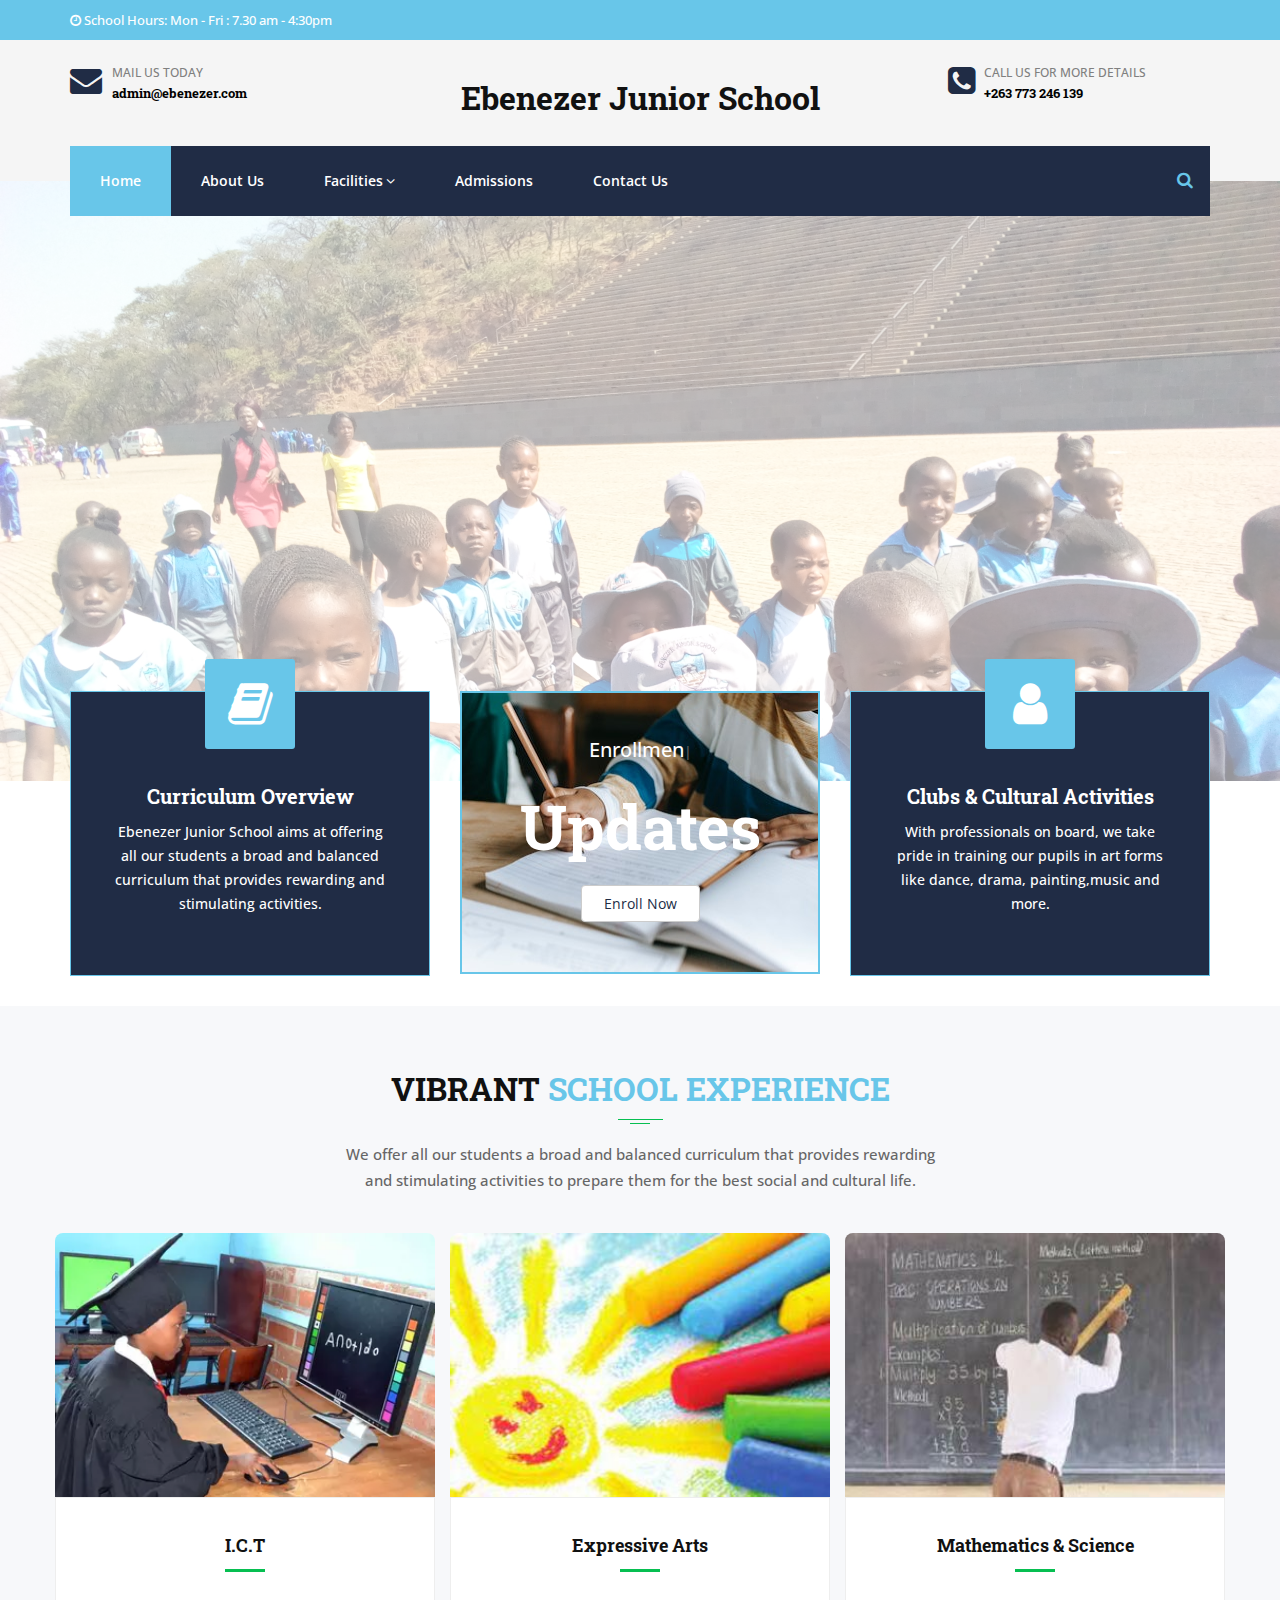
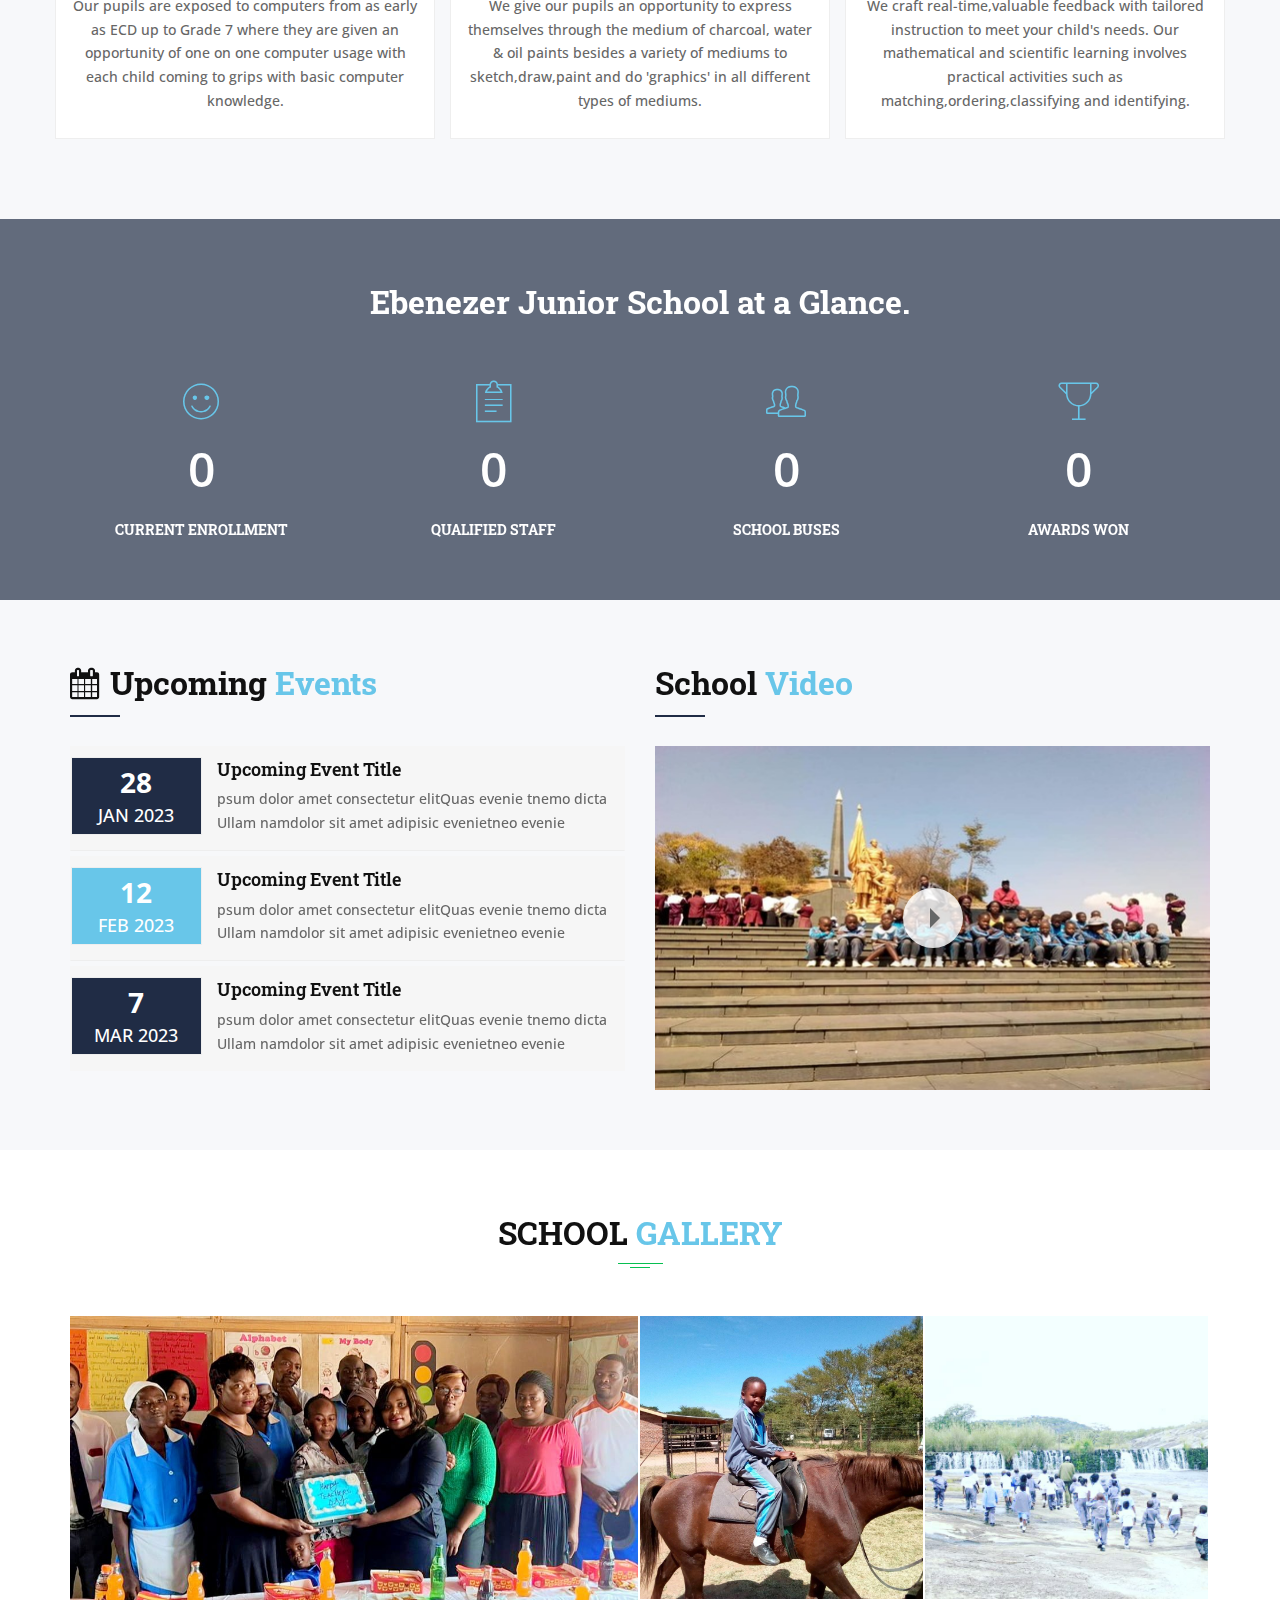
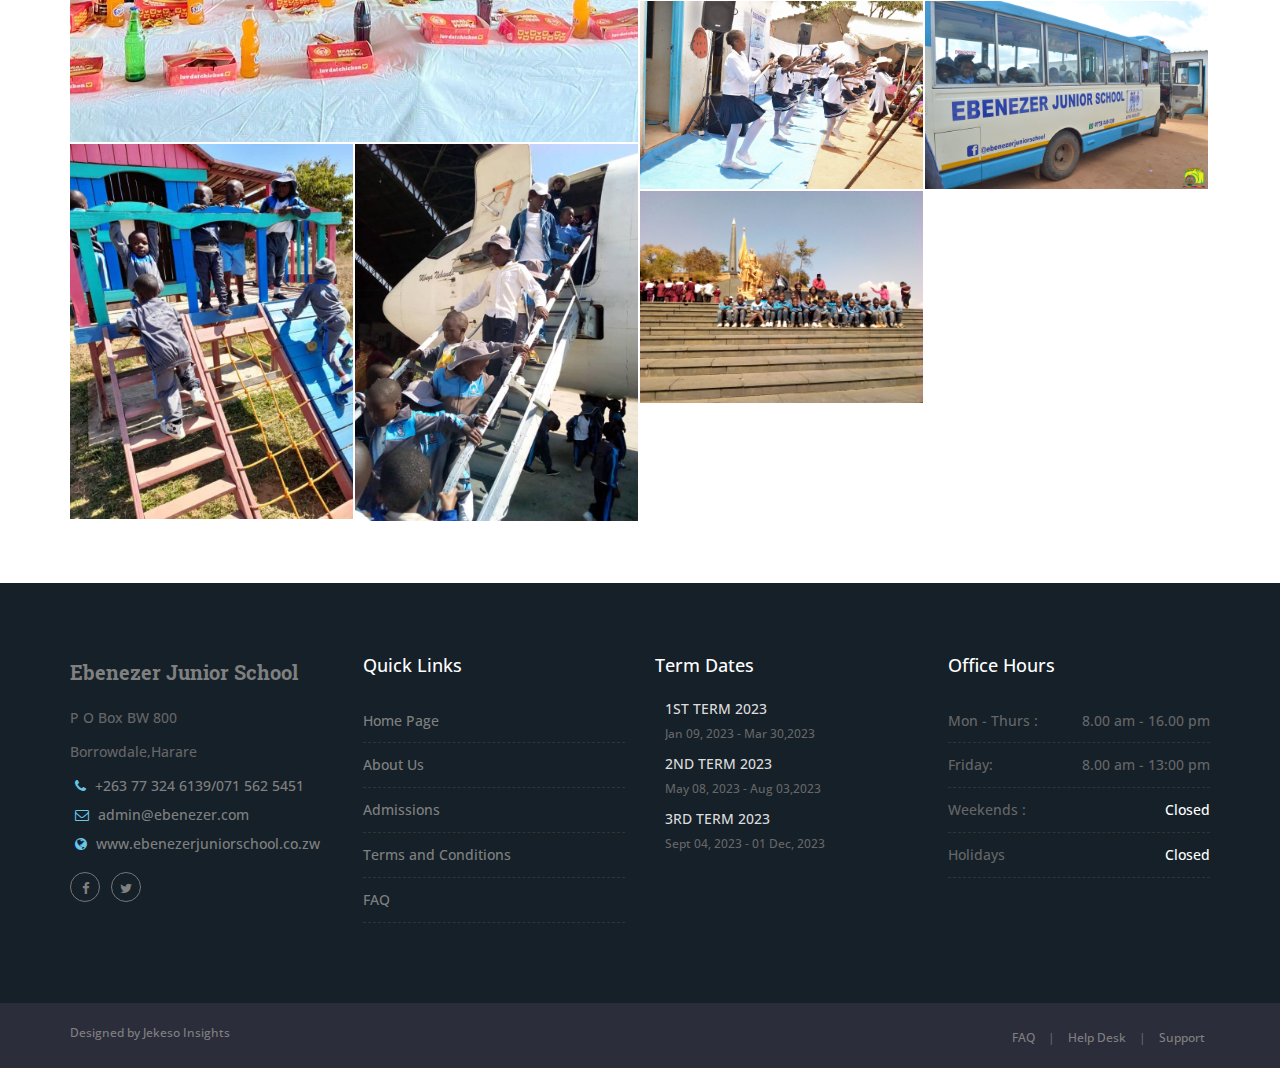
==== index.html @ 3eb45da3 "third" ====
<!DOCTYPE html>
<html dir="ltr" lang="en">


<head>

<!-- Meta Tags -->
<meta name="viewport" content="width=device-width,initial-scale=1.0"/>
<meta http-equiv="content-type" content="text/html; charset=UTF-8"/>
<meta name="description" content="Ebenezer Junior School" />
<meta name="keywords" content="keyword1,keyword2,keyword3,keyword4,keyword5" />
<meta name="author" content="Ebenezer Junior School" />

<!-- Page Title -->
<title>Ebenezer Junior School</title>

<!-- Favicon and Touch Icons -->
<link href="images/favicon.png" rel="shortcut icon" type="image/png">
<link href="images/apple-touch-icon.png" rel="apple-touch-icon">
<link href="images/apple-touch-icon-72x72.png" rel="apple-touch-icon" sizes="72x72">
<link href="images/apple-touch-icon-114x114.png" rel="apple-touch-icon" sizes="114x114">
<link href="images/apple-touch-icon-144x144.png" rel="apple-touch-icon" sizes="144x144">

<!-- Stylesheet -->
<link href="css/bootstrap.min.css" rel="stylesheet" type="text/css">
<link href="css/jquery-ui.min.css" rel="stylesheet" type="text/css">
<link href="css/animate.css" rel="stylesheet" type="text/css">
<link href="css/css-plugin-collections.css" rel="stylesheet"/>
<!-- CSS | menuzord megamenu skins -->
<link href="css/menuzord-megamenu.css" rel="stylesheet"/>
<link id="menuzord-menu-skins" href="css/menuzord-skins/menuzord-boxed.css" rel="stylesheet"/>
<!-- CSS | Main style file -->
<link href="css/style-main.css" rel="stylesheet" type="text/css">
<!-- CSS | Preloader Styles -->
<link href="css/preloader.css" rel="stylesheet" type="text/css">
<!-- CSS | Custom Margin Padding Collection -->
<link href="css/custom-bootstrap-margin-padding.css" rel="stylesheet" type="text/css">
<!-- CSS | Responsive media queries -->
<link href="css/responsive.css" rel="stylesheet" type="text/css">
<!-- CSS | Style css. This is the file where you can place your own custom css code. Just uncomment it and use it. -->
<!-- <link href="css/style.css" rel="stylesheet" type="text/css"> -->

<!-- Revolution Slider 5.x CSS settings -->
<link  href="js/revolution-slider/css/settings.css" rel="stylesheet" type="text/css"/>
<link  href="js/revolution-slider/css/layers.css" rel="stylesheet" type="text/css"/>
<link  href="js/revolution-slider/css/navigation.css" rel="stylesheet" type="text/css"/>

<!-- CSS | Theme Color -->
<link href="css/colors/theme-skin-color-set1.css" rel="stylesheet" type="text/css">


<script type="text/javascript" src="js/revolution-slider/js/extensions/revolution.extension.slideanims.min.js"></script>
<script type="text/javascript" src="js/revolution-slider/js/extensions/revolution.extension.layeranimation.min.js"></script>
<script type="text/javascript" src="js/revolution-slider/js/extensions/revolution.extension.navigation.min.js"></script>
<script type="text/javascript" src="js/revolution-slider/js/extensions/revolution.extension.parallax.min.js"></script>
<!-- HTML5 shim and Respond.js for IE8 support of HTML5 elements and media queries -->
<!-- WARNING: Respond.js doesn't work if you view the page via file:// -->
<!--[if lt IE 9]>
  <script src="https://oss.maxcdn.com/html5shiv/3.7.2/html5shiv.min.js"></script>
  <script src="https://oss.maxcdn.com/respond/1.4.2/respond.min.js"></script>
<![endif]-->
</head>
<body class="">
<div id="wrapper" class="clearfix">
  <!-- preloader -->
  <div id="preloader">
    <div id="spinner">
      <div class="preloader-dot-loading">
        <div class="cssload-loading"><i></i><i></i><i></i><i></i></div>
      </div>
    </div>
    <div id="disable-preloader" class="btn btn-default btn-sm">Disable Preloader</div>
  </div>
  
  <!-- Header -->
  <header id="header" class="header modern-header modern-header-theme-colored">
    <div class="header-top bg-theme-colored2 sm-text-center">
      <div class="container">
        <div class="row">
          <div class="col-md-8">
            <div class="widget text-white">
              <i class="fa fa-clock-o text-white"></i> School Hours:  Mon - Fri : 7.30 am - 4:30pm
            </div>
          </div>
          <div class="col-md-4">
            <div class="widget pull-right flip sm-pull-none">
             
            </div>
              <!---
            <div class="widget">
              <ul class="list-inline  text-right flip sm-text-center">
                <li class="m-0 pl-10"> <a href="ajax-load/login-form.html" class="text-white ajaxload-popup"><i class="fa fa-user-o mr-5 text-white"></i> Login /</a> </li>
                <li class="m-0 pl-0 pr-10"> 
                  <a href="admissions.html" class="text-white ajaxload-popup"><i class="fa fa-edit mr-5 text-white"></i>Register</a> 
                </li>
              </ul>
            </div>
          -->
          </div>
        </div>
      </div>
    </div>
    <div class="header-middle p-0 bg-light xs-text-center">
      <div class="container pt-20 pb-20">
        <div class="row">
          <div class="col-xs-12 col-sm-4 col-md-3">
            <div class="widget sm-text-center">
              <i class="fa fa-envelope text-theme-colored font-32 mt-5 mr-sm-0 sm-display-block pull-left flip sm-pull-none"></i>
              <a href="#" class="font-12 text-gray text-uppercase">Mail Us Today</a>
              <h5 class="font-13 text-black m-0"> admin@ebenezer.com</h5>
            </div>
          </div>
          <div class="col-xs-12 col-sm-4 col-md-6">
            <div class="widget text-center">
             <!--- <a class="" href="index-mp-layout1.html"><img src="images/ebb.png" alt=""></a> -->
             <h2><a href="">Ebenezer Junior School</a></h2>
            </div>
          </div>
          <div class="col-xs-12 col-sm-4 col-md-3">
            <div class="widget sm-text-center">
              <i class="fa fa-phone-square text-theme-colored font-32 mt-5 mr-sm-0 sm-display-block pull-left flip sm-pull-none"></i>
              <a href="#" class="font-12 text-gray text-uppercase">Call us for more details</a>
              <h5 class="font-13 text-black m-0"> +263 773 246 139</h5>
            </div>
          </div>
        </div>
      </div>
    </div>
    <div class="header-nav">
      <div class="header-nav-wrapper navbascrolltofixed">
        <div class="container">
          <nav id="menuzord" class="menuzord green">
            <ul class="menuzord-menu">
              <li class="active"><a href="index.html">Home</a>
              </li>
              <li><a href="about-us.html">About Us</a></li>
              <li><a href="#">Facilities</a>
                <ul class="dropdown">
                  <li><a href="academics.html">Academics</a></li>
                  <li><a href="sports.html">Sports</a></li>
                  <li><a href="clubs.html">Club Activities</a></li>
                </ul>
              </li>
              <li><a href="admissions.html">Admissions</a> </li>
              <li><a href="contact.html">Contact Us</a></li>
            </ul>
            <ul class="pull-right sm-pull-nonelist-inline nav-side-icon-list">
              <li>
                <a href="#fullscreen-search-form" id="fullscreen-search-btn"><i class="search-icon text-theme-colored2 fa fa-search"></i></a>
                <div id="fullscreen-search-form">
                  <button type="button" class="close">×</button>
                  <form>
                    <input type="search" value="" placeholder="Search keywords(s)" />
                    <button type="submit"><i class="search-icon fa fa-search"></i></button>
                  </form>
                </div>
              </li>
            </ul>
          </nav>
        </div>
      </div>
    </div>
  </header>

  
  <!-- Start main-content -->
  <div class="main-content">

    <!-- Section: home -->
    <section id="home" class="divider">
      <div class="container-fluid p-0">

        <!-- START REVOLUTION SLIDER 5.0.7 -->
        <div id="rev_slider_home_wrapper" class="rev_slider_wrapper fullwidthbanner-container" data-alias="news-gallery34" style="margin:0px auto;background-color:#ffffff;padding:0px;margin-top:0px;margin-bottom:0px;">
          <!-- START REVOLUTION SLIDER 5.0.7 fullwidth mode -->
          <div id="rev_slider_home" class="rev_slider fullwidthabanner" style="display:none;" data-version="5.0.7">
            <ul>
              <!-- SLIDE 1 -->
              <li data-index="rs-1" data-transition="slidingoverlayhorizontal" data-slotamount="default" data-easein="default" data-easeout="default" data-masterspeed="default" data-thumb="images/bg/home2.JPG" data-rotate="0"  data-fstransition="fade" data-fsmasterspeed="1500" data-fsslotamount="7" data-saveperformance="off" data-title="Make an Impact">
                <!-- MAIN IMAGE -->
                <img src="images/bg/home1.jpg" alt="" data-bgposition="top 40%" data-bgfit="cover" data-bgrepeat="no-repeat" data-bgparallax="10" class="rev-slidebg" data-no-retina>
                <!-- LAYERS -->
                <!-- LAYER NR. 1 -->
                <div class="tp-caption tp-shape tp-shapewrapper tp-resizeme rs-parallaxlevel-0" 
                  id="slide-1-layer-1" 
                  data-x="['center','center','center','center']" data-hoffset="['0','0','0','0']" 
                  data-y="['middle','middle','middle','middle']" data-voffset="['0','0','0','0']" 
                  data-width="full"
                  data-height="full"
                  data-whitespace="normal"
                  data-transform_idle="o:1;"
                  data-transform_in="opacity:0;s:1500;e:Power3.easeInOut;" 
                  data-transform_out="opacity:0;s:1000;e:Power3.easeInOut;s:1000;e:Power3.easeInOut;" 
                  data-start="1000" 
                  data-basealign="slide" 
                  data-responsive_offset="on" 
                  style="z-index: 5;background-color:rgba(0, 0, 0, 0.35);border-color:rgba(0, 0, 0, 1.00);"> 
                </div>
                <!-- LAYER NR. 2 -->
                <div class="tp-caption tp-resizeme text-white rs-parallaxlevel-0" 
                  id="slide-1-layer-2" 
                  data-x="['left','left','left','left']" data-hoffset="['50','50','50','30']" 
                  data-y="['top','top','top','top']" data-voffset="['120','100','70','90']" 
                  data-fontsize="['56','46','40','36']"
                  data-lineheight="['70','60','50','45']"
                  data-fontweight="['800','700','700','700']"
                  data-width="['700','650','600','420']"
                  data-height="none"
                  data-whitespace="normal"
                  data-transform_idle="o:1;"
                  data-transform_in="y:[-100%];z:0;rX:0deg;rY:0;rZ:0;sX:1;sY:1;skX:0;skY:0;s:1500;e:Power3.easeInOut;" 
                  data-transform_out="auto:auto;s:1000;e:Power3.easeInOut;" 
                  data-mask_in="x:0px;y:0px;s:inherit;e:inherit;" 
                  data-mask_out="x:0;y:0;s:inherit;e:inherit;" 
                  data-start="1000" 
                  data-splitin="none" 
                  data-splitout="none" 
                  data-responsive_offset="on" 
                  style="z-index: 6; min-width: 600px; max-width: 600px; white-space: normal;">Welcome to <span class="text-theme-colored2">Ebenezer</span> Junior School.
                </div>
                <!-- LAYER NR. 3 -->
                <div class="tp-caption tp-resizeme text-white rs-parallaxlevel-0" 
                  id="slide-1-layer-3" 
                  data-x="['left','left','left','left']" data-hoffset="['50','50','50','30']" 
                  data-y="['top','top','top','top']" data-voffset="['280','220','180','180']" 
                  data-fontsize="['18','18','16','13']"
                  data-lineheight="['30','30','28','25']"
                  data-fontweight="['600','600','600','600']"
                  data-width="['700','650','600','420']"
                  data-height="none"
                  data-whitespace="nowrap"
                  data-transform_idle="o:1;"
                  data-transform_in="y:[-100%];z:0;rX:0deg;rY:0;rZ:0;sX:1;sY:1;skX:0;skY:0;s:1500;e:Power3.easeInOut;" 
                  data-transform_out="auto:auto;s:1000;e:Power3.easeInOut;" 
                  data-mask_in="x:0px;y:0px;s:inherit;e:inherit;" 
                  data-mask_out="x:0;y:0;s:inherit;e:inherit;" 
                  data-start="1000" 
                  data-splitin="none" 
                  data-splitout="none" 
                  data-responsive_offset="on" 
                  style="z-index: 7; white-space: nowrap;">We educate and nurture the whole child, providing opportunities for each child <br> to discover and develop their unique talents and abilities
                </div>
                <!-- LAYER NR. 4 -->
                <div class="tp-caption tp-resizeme text-white rs-parallaxlevel-0" 
                  id="slide-1-layer-4" 
                  data-x="['left','left','left','left']" data-hoffset="['53','53','53','30']" 
                  data-y="['top','top','top','top']" data-voffset="['360','290','260','260']" 
                  data-fontsize="['18','18','16','16']"
                  data-lineheight="['30','30','30','30']"
                  data-fontweight="['600','600','600','600']"
                  data-width="['700','650','600','420']"
                  data-height="none"
                  data-whitespace="nowrap"
                  data-transform_idle="o:1;"
                  data-transform_in="y:[-100%];z:0;rX:0deg;rY:0;rZ:0;sX:1;sY:1;skX:0;skY:0;s:1500;e:Power3.easeInOut;" 
                  data-transform_out="auto:auto;s:1000;e:Power3.easeInOut;" 
                  data-mask_in="x:0px;y:0px;s:inherit;e:inherit;" 
                  data-mask_out="x:0;y:0;s:inherit;e:inherit;" 
                  data-start="1000" 
                  data-splitin="none" 
                  data-splitout="none" 
                  data-responsive_offset="on" 
                  style="z-index: 7; white-space: nowrap;"><a href="academics.html" class="btn btn-default btn-theme-colored2 btn-xl">Read More</a> <a href="admissions.html" class="btn btn-dark btn-theme-colored btn-xl">Enrollment</a>
                </div>
              </li>

              <!-- SLIDE 2 -->
              <li data-index="rs-2" data-transition="slidingoverlayhorizontal" data-slotamount="default" data-easein="default" data-easeout="default" data-masterspeed="default" data-thumb="images/bg/home3.jpg" data-rotate="0"  data-fstransition="fade" data-fsmasterspeed="1500" data-fsslotamount="7" data-saveperformance="off" data-title="Make an Impact">
                <!-- MAIN IMAGE -->
                <img src="images/bg/home2.JPG" alt="" data-bgposition="center center" data-bgfit="cover" data-bgrepeat="no-repeat"  class="rev-slidebg" data-no-retina>
                <!-- LAYERS -->
                <!-- LAYER NR. 1 -->
                <div class="tp-caption tp-shape tp-shapewrapper tp-resizeme rs-parallaxlevel-0" 
                  id="slide-2-layer-1" 
                  data-x="['center','center','center','center']" data-hoffset="['0','0','0','0']" 
                  data-y="['middle','middle','middle','middle']" data-voffset="['0','0','0','0']" 
                  data-width="full"
                  data-height="full"
                  data-whitespace="normal"
                  data-transform_idle="o:1;"
                  data-transform_in="opacity:0;s:1500;e:Power3.easeInOut;" 
                  data-transform_out="opacity:0;s:1000;e:Power3.easeInOut;s:1000;e:Power3.easeInOut;" 
                  data-start="1000" 
                  data-basealign="slide" 
                  data-responsive_offset="on" 
                  style="z-index: 5;background-color:rgba(0, 0, 0, 0.35);border-color:rgba(0, 0, 0, 1.00);"> 
                </div>
                <!-- LAYER NR. 2 -->
                <div class="tp-caption tp-resizeme text-white rs-parallaxlevel-0" 
                  id="slide-2-layer-2" 
                  data-x="['center','center','center','center']" data-hoffset="['0','0','0','0']" 
                  data-y="['top','top','top','top']" data-voffset="['120','100','70','90']" 
                  data-fontsize="['28','24','24','24']"
                  data-lineheight="['33','30','30','30']"
                  data-fontweight="['600','600','600','600']"
                  data-textalign="['center','center','center','center']"
                  data-width="none"
                  data-height="none"
                  data-whitespace="nowrap"
                  data-transform_idle="o:1;"
                  data-transform_in="y:[-100%];z:0;rX:0deg;rY:0;rZ:0;sX:1;sY:1;skX:0;skY:0;s:1500;e:Power3.easeInOut;" 
                  data-transform_out="auto:auto;s:1000;e:Power3.easeInOut;" 
                  data-mask_in="x:0px;y:0px;s:inherit;e:inherit;" 
                  data-mask_out="x:0;y:0;s:inherit;e:inherit;" 
                  data-start="1000" 
                  data-splitin="none" 
                  data-splitout="none" 
                  data-responsive_offset="on" 
                  style="z-index: 7; white-space: nowrap;">
                </div>
                <!-- LAYER NR. 3 -->
                <div class="tp-caption tp-resizeme text-white rs-parallaxlevel-0" 
                  id="slide-2-layer-3" 
                  data-x="['center','center','center','center']" data-hoffset="['0','0','0','0']" 
                  data-y="['top','top','top','top']" data-voffset="['165','135','105','130']" 
                  data-fontsize="['56','46','40','36']"
                  data-lineheight="['70','60','50','45']"
                  data-fontweight="['800','700','700','700']"
                  data-textalign="['center','center','center','center']"
                  data-width="['700','650','600','420']"
                  data-height="none"
                  data-whitespace="normal"
                  data-transform_idle="o:1;"
                  data-transform_in="y:[-100%];z:0;rX:0deg;rY:0;rZ:0;sX:1;sY:1;skX:0;skY:0;s:1500;e:Power3.easeInOut;" 
                  data-transform_out="auto:auto;s:1000;e:Power3.easeInOut;" 
                  data-mask_in="x:0px;y:0px;s:inherit;e:inherit;" 
                  data-mask_out="x:0;y:0;s:inherit;e:inherit;" 
                  data-start="1000" 
                  data-splitin="none" 
                  data-splitout="none" 
                  data-responsive_offset="on" 
                  style="z-index: 6; min-width: 600px; max-width: 600px; white-space: normal;">Learning <span class="text-theme-colored2">Begins</span> With Us.
                </div>
                <!-- LAYER NR. 4 -->
                <div class="tp-caption tp-resizeme text-white rs-parallaxlevel-0" 
                  id="slide-2-layer-4" 
                  data-x="['center','center','center','center']" data-hoffset="['0','0','0','0']" 
                  data-y="['top','top','top','top']" data-voffset="['320','260','220','220']" 
                  data-fontsize="['18','18','16','13']"
                  data-lineheight="['30','30','28','25']"
                  data-fontweight="['600','600','600','600']"
                  data-textalign="['center','center','center','center']"
                  data-width="['700','650','600','420']"
                  data-height="none"
                  data-whitespace="nowrap"
                  data-transform_idle="o:1;"
                  data-transform_in="y:[-100%];z:0;rX:0deg;rY:0;rZ:0;sX:1;sY:1;skX:0;skY:0;s:1500;e:Power3.easeInOut;" 
                  data-transform_out="auto:auto;s:1000;e:Power3.easeInOut;" 
                  data-mask_in="x:0px;y:0px;s:inherit;e:inherit;" 
                  data-mask_out="x:0;y:0;s:inherit;e:inherit;" 
                  data-start="1000" 
                  data-splitin="none" 
                  data-splitout="none" 
                  data-responsive_offset="on" 
                  style="z-index: 7; white-space: nowrap;">We provide an enjoyable and successful learning environment, in order <br> to produce well adjusted, creative individuals.
                </div>
                <!-- LAYER NR. 5 -->
                <div class="tp-caption tp-resizeme text-white rs-parallaxlevel-0" 
                  id="slide-2-layer-5" 
                  data-x="['center','center','center','center']" data-hoffset="['0','0','0','0']" 
                  data-y="['top','top','top','top']" data-voffset="['400','340','300','300']" 
                  data-fontsize="['18','18','16','16']"
                  data-lineheight="['30','30','30','30']"
                  data-fontweight="['600','600','600','600']"
                  data-width="none"
                  data-height="none"
                  data-whitespace="nowrap"
                  data-transform_idle="o:1;"
                  data-transform_in="y:[-100%];z:0;rX:0deg;rY:0;rZ:0;sX:1;sY:1;skX:0;skY:0;s:1500;e:Power3.easeInOut;" 
                  data-transform_out="auto:auto;s:1000;e:Power3.easeInOut;" 
                  data-mask_in="x:0px;y:0px;s:inherit;e:inherit;" 
                  data-mask_out="x:0;y:0;s:inherit;e:inherit;" 
                  data-start="1000" 
                  data-splitin="none" 
                  data-splitout="none" 
                  data-responsive_offset="on" 
                  style="z-index: 7; white-space: nowrap;"><a href="#" class="btn btn-dark btn-theme-colored2 btn-xl">Read More</a>
                </div>
              </li>

              <!-- SLIDE 3 -->
              <li data-index="rs-3" data-transition="slidingoverlayhorizontal" data-slotamount="default" data-easein="default" data-easeout="default" data-masterspeed="default" data-thumb="images/bg/home1.jpg" data-rotate="0"  data-fstransition="fade" data-fsmasterspeed="1500" data-fsslotamount="7" data-saveperformance="off" data-title="Make an Impact">
                <!-- MAIN IMAGE -->
                <img src="images/bg/home3.jpg" alt="" data-bgposition="top 30%" data-bgfit="cover" data-bgrepeat="no-repeat" data-bgparallax="10" class="rev-slidebg" data-no-retina>
                <!-- LAYERS -->
                <!-- LAYER NR. 1 -->
                <div class="tp-caption tp-shape tp-shapewrapper tp-resizeme rs-parallaxlevel-0" 
                  id="slide-3-layer-1" 
                  data-x="['center','center','center','center']" data-hoffset="['0','0','0','0']" 
                  data-y="['middle','middle','middle','middle']" data-voffset="['0','0','0','0']" 
                  data-width="full"
                  data-height="full"
                  data-whitespace="normal"
                  data-transform_idle="o:1;"
                  data-transform_in="opacity:0;s:1500;e:Power3.easeInOut;" 
                  data-transform_out="opacity:0;s:1000;e:Power3.easeInOut;s:1000;e:Power3.easeInOut;" 
                  data-start="1000" 
                  data-basealign="slide" 
                  data-responsive_offset="on" 
                  style="z-index: 5;background-color:rgba(0, 0, 0, 0.25);border-color:rgba(0, 0, 0, 1.00);"> 
                </div>
                <!-- LAYER NR. 2 -->
                <div class="tp-caption tp-resizeme text-white rs-parallaxlevel-0" 
                  id="slide-3-layer-2" 
                  data-x="['center','center','center','center']" data-hoffset="['310','200','100','0']" 
                  data-y="['top','top','top','top']" data-voffset="['120','100','70','90']" 
                  data-fontsize="['56','46','40','36']"
                  data-lineheight="['70','60','50','45']"
                  data-fontweight="['800','700','700','700']"
                  data-width="['700','650','500','420']"
                  data-height="none"
                  data-whitespace="normal"
                  data-transform_idle="o:1;"
                  data-transform_in="y:[-100%];z:0;rX:0deg;rY:0;rZ:0;sX:1;sY:1;skX:0;skY:0;s:1500;e:Power3.easeInOut;" 
                  data-transform_out="auto:auto;s:1000;e:Power3.easeInOut;" 
                  data-mask_in="x:0px;y:0px;s:inherit;e:inherit;" 
                  data-mask_out="x:0;y:0;s:inherit;e:inherit;" 
                  data-start="1000" 
                  data-splitin="none" 
                  data-splitout="none" 
                  data-responsive_offset="on" 
                  style="z-index: 6; min-width: 600px; max-width: 600px; white-space: normal;">We Offer<span class="text-theme-colored2"> Diverse</span> Extra Curricular Activities.
                </div>
                <!-- LAYER NR. 3 -->
                <div class="tp-caption tp-resizeme text-white rs-parallaxlevel-0" 
                  id="slide-3-layer-3" 
                  data-x="['center','center','center','center']" data-hoffset="['310','200','100','0']" 
                  data-y="['top','top','top','top']" data-voffset="['280','220','180','180']" 
                  data-fontsize="['18','18','16','13']"
                  data-lineheight="['30','30','28','25']"
                  data-fontweight="['600','600','600','600']"
                  data-width="['700','650','500','420']"
                  data-height="none"
                  data-whitespace="nowrap"
                  data-transform_idle="o:1;"
                  data-transform_in="y:[-100%];z:0;rX:0deg;rY:0;rZ:0;sX:1;sY:1;skX:0;skY:0;s:1500;e:Power3.easeInOut;" 
                  data-transform_out="auto:auto;s:1000;e:Power3.easeInOut;" 
                  data-mask_in="x:0px;y:0px;s:inherit;e:inherit;" 
                  data-mask_out="x:0;y:0;s:inherit;e:inherit;" 
                  data-start="1000" 
                  data-splitin="none" 
                  data-splitout="none" 
                  data-responsive_offset="on" 
                  style="z-index: 7; white-space: nowrap;">We provides nurture values of team work,creativity,goal setting <br> and critical thinking.
                </div>
                <!-- LAYER NR. 3 -->
                <div class="tp-caption tp-resizeme text-white rs-parallaxlevel-0" 
                  id="slide-3-layer-4" 
                  data-x="['center','center','center','center']" data-hoffset="['310','200','100','0']" 
                  data-y="['top','top','top','top']" data-voffset="['360','290','260','260']" 
                  data-fontsize="['18','18','16','16']"
                  data-lineheight="['30','30','30','30']"
                  data-fontweight="['600','600','600','600']"
                  data-width="['700','650','500','420']"
                  data-height="none"
                  data-whitespace="nowrap"
                  data-transform_idle="o:1;"
                  data-transform_in="y:[-100%];z:0;rX:0deg;rY:0;rZ:0;sX:1;sY:1;skX:0;skY:0;s:1500;e:Power3.easeInOut;" 
                  data-transform_out="auto:auto;s:1000;e:Power3.easeInOut;" 
                  data-mask_in="x:0px;y:0px;s:inherit;e:inherit;" 
                  data-mask_out="x:0;y:0;s:inherit;e:inherit;" 
                  data-start="1000" 
                  data-splitin="none" 
                  data-splitout="none" 
                  data-responsive_offset="on" 
                  style="z-index: 7; white-space: nowrap;"><a href="admissions.html" class="btn btn-dark btn-theme-colored2 btn-xl">Read More</a>
                </div>
                <!-- LAYER NR. 4 -->
                <div class="tp-caption rs-parallaxlevel-0" 
                  id="slide-3-layer-5" 
                  data-x="['center','center','center','center']" data-hoffset="['310','33','0','0']" 
                  data-y="['top','top','top','top']" data-voffset="['360','290','260','260']" 
                  data-width="['700','650','600','420']"
                  data-height="none"
                  data-whitespace="nowrap"
                  data-transform_idle="o:1;"
                  data-transform_hover="o:1;rX:0;rY:0;rZ:0;z:0;s:300;e:Power1.easeInOut;"
                  data-transform_in="y:[-100%];z:0;rX:0deg;rY:0;rZ:0;sX:1;sY:1;skX:0;skY:0;s:1500;e:Power3.easeInOut;" 
                  data-transform_out="auto:auto;s:1000;e:Power3.easeInOut;" 
                  data-mask_in="x:0px;y:0px;" 
                  data-mask_out="x:0;y:0;" 
                  data-start="1000" 
                  data-splitin="none" 
                  data-splitout="none" 
                  data-responsive_offset="on" 
                  data-responsive="off"
                  style="z-index: 8; white-space: nowrap;outline:none;box-shadow:none;box-sizing:border-box;-moz-box-sizing:border-box;-webkit-box-sizing:border-box;">
                </div>
              </li>
            </ul>
            <div class="tp-bannertimer tp-bottom" style="height: 5px; background-color: rgba(166, 216, 236, 1.00);"></div>
          </div>
        </div>
      </div>
    </section>

    <!-- Section: home-boxed -->
    <section>
      <div class="container pb-0">
        <div class="section-content">
          <div class="row"  data-margin-top="-150px">
            <div class="col-md-4">
              <div class="icon-box iconbox-border border-theme-colored2 bg-theme-colored text-center p-40 mb-sm-50">
                <a class="icon icon-lg icon-top bg-theme-colored2 icon-rounded icon-border-effect effect-rounded" href="#">
                  <i class="fa fa-book text-white"></i>
                </a>
                <h3 class="icon-box-title mt-50 text-white">Curriculum Overview</h3>
                <p class="text-white mb-20">Ebenezer Junior School aims at offering all our students a broad and balanced curriculum that provides rewarding and stimulating activities.</p>
              </div>
            </div>
            <div class="col-md-4">
              <div class="icon-box text-center p-40 mb-sm-50 border-2px border-theme-colored2" data-bg-img="images/about/update.jpg">
                <div>
                <span class="typed-text-carousel font-20 text-white" data-speed="50" data-back_delay="600" data-loop="true">
                <span class="">Enrollment in progress</span>
                <span class="">for 2023 ECD & Grade 1</span>
                </span>
                <h2 class="font-54 text-white">Updates</h2>
                <a href="admissions.html" class="btn btn-default text-theme-colored mt-5 mb-10">Enroll Now</a>
                </div>
              </div>
            </div>
            <div class="col-md-4">
              <div class="icon-box iconbox-border border-theme-colored2 bg-theme-colored text-center p-40 mb-sm-50">
                <a class="icon icon-lg icon-top bg-theme-colored2 icon-rounded icon-border-effect effect-rounded" href="#">
                  <i class="fa fa-user text-white"></i>
                </a>
                <h3 class="icon-box-title mt-50 text-white">Clubs & Cultural Activities</h3>
                <p class="text-white mb-20">With professionals on board, we take pride in training our pupils in art forms like dance, drama, painting,music and more.</p>
              </div>
            </div>
          </div>
        </div>
      </div>
    </section>

   

    
    <!-- Section: Courses -->
    <section id="courses" class="bg-silver-light">
      <div class="container pb-40">
        <div class="section-title text-center">
          <div class="row">
            <div class="col-md-12">
              <h2 class="text-uppercase line-bottom-double-line-centered mt-0">VIBRANT  <span class="text-theme-colored2">SCHOOL EXPERIENCE</span></h2>
              <p>We offer all our students a broad and balanced curriculum that provides rewarding <br> and stimulating activities to prepare them for the best social and cultural life.</p>
            </div>
          </div>
        </div>
        <div class="row mtli-row-clearfix">
          <div class="owl-carousel-3col">
            <div class="item">
              <div class="course-single-item style2 text-center mb-40">
                <div class="course-thumb">
                  <img class="img-fullwidth" alt="" src="images/course/ict.webp">
                </div>
                <div class="course-details bg-white border-1px clearfix p-15 pt-15">
                  <div class="course-top-part">
                    <h4 class="line-bottom-centered mt-20">I.C.T</h4>
                    
                  </div>
                 
                  <p class="course-description mt-5"> Our pupils are exposed to computers from as early as ECD up to Grade 7 where they are given an opportunity of one on one computer usage with each child coming to grips with basic computer knowledge.</p>
                </div>
               
              </div>
            </div>
            <div class="item">
              <div class="course-single-item style2 text-center mb-40">
                <div class="course-thumb">
                  <img class="img-fullwidth" alt="" src="images/course/expressive_arts.jpeg">
                </div>
                <div class="course-details bg-white border-1px clearfix p-15 pt-15">
                  <div class="course-top-part">
                    <h4 class="line-bottom-centered mt-20">Expressive Arts</h4>
                   
                  </div>
                  
                  <p class="course-description mt-5">We give our pupils an opportunity to express themselves through the medium of charcoal, water & oil paints besides a variety of mediums to sketch,draw,paint and do 'graphics'  in all different types of mediums.</p>
                </div>
               
              </div>
            </div>
            <div class="item">
              <div class="course-single-item style2 text-center mb-40">
                <div class="course-thumb">
                  <img class="img-fullwidth" alt="" src="images/course/math.jpeg">
                </div>
                <div class="course-details bg-white border-1px clearfix p-15 pt-15">
                  <div class="course-top-part">
                   <h4 class="line-bottom-centered mt-20">Mathematics & Science</h4>
                  
                  </div>
                 
                  <p class="course-description mt-5">We craft real-time,valuable feedback with tailored instruction to meet your child's needs. Our mathematical and scientific learning involves practical activities such as matching,ordering,classifying and identifying.</p>
                </div>
                
              </div>
            </div>
            <div class="item">
              <div class="course-single-item style2 text-center mb-40">
                <div class="course-thumb">
                  <img class="img-fullwidth" alt="" src="images/course/physical_edu.jpg">
                </div>
                <div class="course-details bg-white border-1px clearfix p-15 pt-15">
                  <div class="course-top-part">
                   <h4 class="line-bottom-centered mt-20">Physical Education</h4>
                   
                  </div>
                 
                  <p class="course-description mt-5">Physical Education aims to develop the whole child physically, morally, spiritually, psychologically and socially. It is the departmental hope that P.E. is viewed as not just play, but imparting life skills to pupils, fostering the desire to achieve.</p>
                </div>
              
              </div>
            </div>
            <div class="item">
              <div class="course-single-item style2 text-center mb-40">
                <div class="course-thumb">
                  <img class="img-fullwidth" alt="" src="images/course/trip.jpg">
                </div>
                <div class="course-details bg-white border-1px clearfix p-15 pt-15">
                  <div class="course-top-part">
                   <h4 class="line-bottom-centered mt-20">Educational Trips</h4>
                   
                  </div>
                 
                  <p class="course-description mt-5">Ebenezer Junior School regards trips as valuable part of pupil's education.Our educational trips are designed to effectively enhance student learning and they provide support for students to explore in a personally meaningful way</p>
                </div>
               
              </div>
            </div>
            
          </div>
        </div>
      </div>
    </section>

    <!-- Divider: Funfact -->
    <section class="divider parallax layer-overlay overlay-theme-colored-7" data-bg-img="images/bg/bg5.jpg" data-parallax-ratio="0.7">
      <div class="container">
        <div class="section-content text-center">
          <div class="row">
            <div class="col-md-12">
              <h2 class="mt-0 mb-50 text-white">Ebenezer Junior School at a Glance.</h2>
            </div>
          </div>
        </div>
        <div class="row">
          <div class="col-xs-12 col-sm-6 col-md-3 mb-md-50">
            <div class="funfact text-center">
              <i class="pe-7s-smile mt-5 text-theme-colored2"></i>
                <div class="odometer-animate-number text-white font-weight-600 font-48" data-value="150" data-theme="minimal">0</div>
              <h5 class="text-white text-uppercase mb-0">Current Enrollment</h5>
            </div>
          </div>
          <div class="col-xs-12 col-sm-6 col-md-3 mb-md-50">
            <div class="funfact text-center">
              <i class="pe-7s-note2 mt-5 text-theme-colored2"></i>
                <div class="odometer-animate-number text-white font-weight-600 font-48" data-value="10" data-theme="minimal">0</div>
              <h5 class="text-white text-uppercase mb-0">Qualified Staff</h5>
            </div>
          </div>
          <div class="col-xs-12 col-sm-6 col-md-3 mb-md-50">
            <div class="funfact text-center">
              <i class="pe-7s-users mt-5 text-theme-colored2"></i>
                <div class="odometer-animate-number text-white font-weight-600 font-48" data-value="2" data-theme="minimal">0</div>
              <h5 class="text-white text-uppercase mb-0">School Buses</h5>
            </div>
          </div>
          <div class="col-xs-12 col-sm-6 col-md-3 mb-md-0">
            <div class="funfact text-center">
              <i class="pe-7s-cup mt-5 text-theme-colored2"></i>
                <div class="odometer-animate-number text-white font-weight-600 font-48" data-value="1" data-theme="minimal">0</div>
              <h5 class="text-white text-uppercase mb-0">Awards Won</h5>
            </div>
          </div>
        </div>
      </div>
    </section>

    <!-- Section: team 
    <section id="team">
      <div class="container">
        <div class="section-title text-center">
          <div class="row">
            <div class="col-md-10 col-md-offset-1">
              <h2 class="text-uppercase line-bottom-double-line-centered mt-0">Our <span class="text-theme-colored2">Teachers</span></h2>
              <p>Lorem ipsum dolor sit amet, consectetur adipisicing elit. Rem autem voluptatem obcaecati! <br>ipsum dolor sit Rem autem voluptatem obcaecati</p>
            </div>
          </div>
        </div>
        <div class="section-content">
          <div class="row mtli-row-clearfix">
            <div class="owl-carousel-4col">
              <div class="item">
                <div class="team-members maxwidth400">
                  <div class="team-thumb">
                    <img class="img-fullwidth" alt="" src="images/team/sm-1.jpg">
                  </div>
                  <div class="bg-lighter border-1px text-center p-10 pt-20 pb-10">
                    <h3 class="mt-0"><a class="text-theme-colored2" href="page-teachers-details.html">Sakib Vettori</a></h3>
                    <h5 class="text-theme-color">Teacher - MBA</h5>
                  </div>
                  <div class="bg-theme-colored text-center pt-5">
                    <ul class="styled-icons">
                      <li><a href="#"><i class="fa fa-facebook text-white"></i></a></li>
                      <li><a href="#"><i class="fa fa-twitter text-white"></i></a></li>
                      <li><a href="#"><i class="fa fa-instagram text-white"></i></a></li>
                      <li><a href="#"><i class="fa fa-skype text-white"></i></a></li>
                    </ul>                  
                  </div>
                </div>              
              </div>
              <div class="item">
                <div class="team-members maxwidth400">
                  <div class="team-thumb">
                    <img class="img-fullwidth" alt="" src="images/team/sm-2.jpg">
                  </div>
                  <div class="bg-lighter border-1px text-center p-10 pt-20 pb-10">
                    <h3 class="mt-0"><a class="text-theme-colored2" href="page-teachers-details.html"> Maria Vettori</a></h3>
                    <h5 class="text-theme-color">Teacher - MBA</h5>
                  </div>
                  <div class="bg-theme-colored text-center pt-5">
                    <ul class="styled-icons">
                      <li><a href="#"><i class="fa fa-facebook text-white"></i></a></li>
                      <li><a href="#"><i class="fa fa-twitter text-white"></i></a></li>
                      <li><a href="#"><i class="fa fa-instagram text-white"></i></a></li>
                      <li><a href="#"><i class="fa fa-skype text-white"></i></a></li>
                    </ul>                  
                  </div>
                </div>              
              </div>
              <div class="item">
                <div class="team-members maxwidth400">
                  <div class="team-thumb">
                    <img class="img-fullwidth" alt="" src="images/team/sm-3.jpg">
                  </div>
                  <div class="bg-lighter border-1px text-center p-10 pt-20 pb-10">
                    <h3 class="mt-0"><a class="text-theme-colored2" href="page-teachers-details.html"> Sakib Martin</a></h3>
                    <h5 class="text-theme-color">Teacher - MBA</h5>
                  </div>
                  <div class="bg-theme-colored text-center pt-5">
                    <ul class="styled-icons">
                      <li><a href="#"><i class="fa fa-facebook text-white"></i></a></li>
                      <li><a href="#"><i class="fa fa-twitter text-white"></i></a></li>
                      <li><a href="#"><i class="fa fa-instagram text-white"></i></a></li>
                      <li><a href="#"><i class="fa fa-skype text-white"></i></a></li>
                    </ul>                  
                  </div>
                </div>              
              </div>
              <div class="item">
                <div class="team-members maxwidth400">
                  <div class="team-thumb">
                    <img class="img-fullwidth" alt="" src="images/team/sm-4.jpg">
                  </div>
                  <div class="bg-lighter border-1px text-center p-10 pt-20 pb-10">
                    <h3 class="mt-0"><a class="text-theme-colored2" href="page-teachers-details.html"> Maria Martin</a></h3>
                    <h5 class="text-theme-color">Teacher - MBA</h5>
                  </div>
                  <div class="bg-theme-colored text-center pt-5">
                    <ul class="styled-icons">
                      <li><a href="#"><i class="fa fa-facebook text-white"></i></a></li>
                      <li><a href="#"><i class="fa fa-twitter text-white"></i></a></li>
                      <li><a href="#"><i class="fa fa-instagram text-white"></i></a></li>
                      <li><a href="#"><i class="fa fa-skype text-white"></i></a></li>
                    </ul>                  
                  </div>
                </div>              
              </div>
            </div>
          </div>
        </div>
      </div>
    </section>
  -->
    <!-- Section: events -->
    <section id="event" class="bg-silver-light">
      <div class="container">
        <div class="section-content">
          <div class="row">
            <div class="col-md-6">
              <h2 class="line-bottom mt-0"><i class="fa fa-calendar mr-10"></i>Upcoming <span class="text-theme-colored2">Events</span></h2>
              <div class="event media sm-maxwidth400 border-bottom mt-5 mb-0 pt-10 pb-15">
                <div class="row">
                  <div class="col-xs-2 col-md-3 pr-0">
                    <div class="event-date text-center bg-theme-colored border-1px p-0 pt-10 pb-10 sm-custom-style">
                      <ul>
                        <li class="font-28 text-white font-weight-700">28</li>
                        <li class="font-18 text-white text-center text-uppercase">JAN 2023</li>
                      </ul>
                    </div>
                  </div>
                  <div class="col-xs-9 pr-10 pl-10">
                    <div class="event-content mt-0 p-5 pb-0 pt-0">
                      <h4 class="media-heading font-weight-600"><a href="#">Upcoming Event Title</a></h4>
                      <p class="mb-0">psum dolor amet consectetur elitQuas evenie tnemo dicta Ullam namdolor sit amet adipisic evenietneo evenie </p>
                    </div>
                  </div>
                </div>
              </div>
              <div class="event media sm-maxwidth400 border-bottom mt-5 mb-0 pt-10 pb-15">
                <div class="row">
                  <div class="col-xs-2 col-md-3 pr-0">
                    <div class="event-date text-center bg-theme-colored2 border-1px p-0 pt-10 pb-10 sm-custom-style">
                      <ul>
                        <li class="font-28 text-white font-weight-700">12</li>
                        <li class="font-18 text-white text-center text-uppercase">FEB 2023</li>
                      </ul>
                    </div>
                  </div>
                  <div class="col-xs-9 pr-10 pl-10">
                    <div class="event-content mt-0 p-5 pb-0 pt-0">
                      <h4 class="media-heading font-weight-600"><a href="#">Upcoming Event Title</a></h4>
                      <p class="mb-0">psum dolor amet consectetur elitQuas evenie tnemo dicta Ullam namdolor sit amet adipisic evenietneo evenie </p>
                    </div>
                  </div>
                </div>
              </div>
              <div class="event media sm-maxwidth400 mt-5 mb-0 pt-10 pb-15">
                <div class="row">
                  <div class="col-xs-2 col-md-3 pr-0">
                    <div class="event-date text-center bg-theme-colored border-1px p-0 pt-10 pb-10 sm-custom-style">
                      <ul>
                        <li class="font-28 text-white font-weight-700">7</li>
                        <li class="font-18 text-white text-center text-uppercase">MAR 2023</li>
                      </ul>
                    </div>
                  </div>
                  <div class="col-xs-9 pr-10 pl-10">
                    <div class="event-content mt-0 p-5 pb-0 pt-0">
                      <h4 class="media-heading font-weight-600"><a href="#">Upcoming Event Title</a></h4>
                      <p class="mb-0">psum dolor amet consectetur elitQuas evenie tnemo dicta Ullam namdolor sit amet adipisic evenietneo evenie </p>
                    </div>
                  </div>
                </div>
              </div>
            </div>
            <div class="col-md-6">
              <h2 class="line-bottom mt-0">School <span class="text-theme-colored2">Video</span></h2>
              <div class="row">
                <div class="col-md-12">
                  <div class="box-hover-effect play-button">
                    <div class="effect-wrapper">
                      <div class="thumb">
                        <img class="img-fullwidth" src="images/about/heroe.jpg" alt="project">
                      </div>
                      <div class="overlay-shade bg-theme-colored"></div>
                      <div class="video-button"></div>
                      <a class="hover-link" data-lightbox-gallery="youtube-video" href="https://www.facebook.com/ebenezerjuniorschool/videos/462897540983431" title="Ebenezer Junior School Video" target="_blank">Youtube Video</a>
                    </div>
                  </div>             
                </div>
              </div>
            </div>
          </div>
          
        </div>
      </div>
    </section>

    <!-- Section: Gallery -->
    <section id="gallery">
      <div class="container">
        <div class="section-title text-center">
          <div class="row">
            <div class="col-md-10 col-md-offset-1">
              <h2 class="text-uppercase line-bottom-double-line-centered mt-0">School  <span class="text-theme-colored2">Gallery</span></h2>
              
            </div>
          </div>
        </div>
        <div class="section-content text-center">
          <div class="row">
            <div class="col-md-12">
              <!-- Portfolio Gallery Grid -->
              <div class="gallery-isotope default-animation-effect grid-4 masonry gutter-small clearfix" data-lightbox="gallery">
                <!-- grid sizer for Masonry -->
                <div class="gallery-item gallery-item-sizer"></div>
                
                <!-- Portfolio Item Start -->
                <div class="gallery-item wide">
                  <div class="thumb">
                    <img class="img-fullwidth" src="images/gallery/gal1.jpg" alt="project">
                    <div class="overlay-shade bg-theme-colored"></div>
                    <div class="icons-holder">
                      <div class="icons-holder-inner">
                        <div class="styled-icons icon-sm icon-dark icon-circled icon-theme-colored2">
                          <a data-lightbox="image" href="images/gallery/gal1.jpg"><i class="fa fa-plus"></i></a>
                         
                        </div>
                      </div>
                    </div>
                    <a class="hover-link" data-lightbox="image" href="http://placehold.it/800x600">View more</a>
                  </div>
                </div>
                <!-- Portfolio Item End -->
                
                <!-- Portfolio Item Start -->
                <div class="gallery-item">
                  <div class="thumb">
                    <img class="img-fullwidth" src="images/gallery/gal6.jpg" alt="project">
                    <div class="overlay-shade bg-theme-colored"></div>
                    <div class="icons-holder">
                      <div class="icons-holder-inner">
                        <div class="styled-icons icon-sm icon-dark icon-circled icon-theme-colored2">
                          <a data-lightbox="image" href="images/gallery/gal6.jpg"><i class="fa fa-plus"></i></a>
                         
                        </div>
                      </div>
                    </div>
                    <a class="hover-link" data-lightbox="image" href="http://placehold.it/400x300">View more</a>
                  </div>
                </div>
                <!-- Portfolio Item End -->
                
                <!-- Portfolio Item Start -->
                <div class="gallery-item">
                  <div class="thumb">
                    <img class="img-fullwidth" src="images/gallery/gal3.jpg" alt="project">
                    <div class="overlay-shade bg-theme-colored"></div>
                    <div class="icons-holder">
                      <div class="icons-holder-inner">
                        <div class="styled-icons icon-sm icon-dark icon-circled icon-theme-colored2">
                          <a data-lightbox="image" href="images/gallery/gal3.jpg"><i class="fa fa-plus"></i></a>
                         
                        </div>
                      </div>
                    </div>
                    <a class="hover-link" data-lightbox="image" href="http://placehold.it/400x300">View more</a>
                  </div>
                </div>

                <!-- Portfolio Item End -->
                
                <!-- Portfolio Item Start -->
                <div class="gallery-item">
                  <div class="thumb">
                    <img class="img-fullwidth" src="images/gallery/gal4.jpg" alt="project">
                    <div class="overlay-shade bg-theme-colored"></div>
                    <div class="icons-holder">
                      <div class="icons-holder-inner">
                        <div class="styled-icons icon-sm icon-dark icon-circled icon-theme-colored2">
                          <a data-lightbox="image" href="images/gallery/gal4.jpg"><i class="fa fa-plus"></i></a>
                         
                        </div>
                      </div>
                    </div>
                    <a class="hover-link" data-lightbox="image" href="http://placehold.it/400x300">View more</a>
                  </div>
                </div>

                <!-- Portfolio Item End -->
                
                <!-- Portfolio Item Start -->
                <div class="gallery-item">
                  <div class="thumb">
                    <img class="img-fullwidth" src="images/gallery/gal10.JPG" alt="project">
                    <div class="overlay-shade bg-theme-colored"></div>
                    <div class="icons-holder">
                      <div class="icons-holder-inner">
                        <div class="styled-icons icon-sm icon-dark icon-circled icon-theme-colored2">
                          <a data-lightbox="image" href="images/gallery/gal10.JPG"><i class="fa fa-plus"></i></a>
                         
                        </div>
                      </div>
                    </div>
                    <a class="hover-link" data-lightbox="image" href="http://placehold.it/400x600">View more</a>
                  </div>
                </div>
                <!-- Portfolio Item End -->
                
                <!-- Portfolio Item Start -->
                <div class="gallery-item">
                  <div class="thumb">
                    <img class="img-fullwidth" src="images/gallery/gal2.jpg" alt="project">
                    <div class="overlay-shade bg-theme-colored"></div>
                    <div class="icons-holder">
                      <div class="icons-holder-inner">
                        <div class="styled-icons icon-sm icon-dark icon-circled icon-theme-colored2">
                          <a data-lightbox="image" href="images/gallery/gal2.jpg"><i class="fa fa-plus"></i></a>
                         
                        </div>
                      </div>
                    </div>
                    <a class="hover-link" data-lightbox="image" href="http://placehold.it/400x300">View more</a>
                  </div>
                </div>
                <!-- Portfolio Item End -->
                
                <!-- Portfolio Item Start -->
                <div class="gallery-item">
                  <div class="thumb">
                    <img class="img-fullwidth" src="images/gallery/gal5.jpg" alt="project">
                    <div class="overlay-shade bg-theme-colored"></div>
                    <div class="icons-holder">
                      <div class="icons-holder-inner">
                        <div class="styled-icons icon-sm icon-dark icon-circled icon-theme-colored2">
                          <a data-lightbox="image" href="images/gallery/gal5.jpg"><i class="fa fa-plus"></i></a>
                         
                        </div>
                      </div>
                    </div>
                    <a class="hover-link" data-lightbox="image" href="http://placehold.it/400x300">View more</a>
                  </div>
                </div>
                <!-- Portfolio Item End -->
                
                <!-- Portfolio Item Start -->
                <div class="gallery-item">
                  <div class="thumb">
                    <img class="img-fullwidth" src="images/gallery/gal9.jpg" alt="project">
                    <div class="overlay-shade bg-theme-colored"></div>
                    <div class="icons-holder">
                      <div class="icons-holder-inner">
                        <div class="styled-icons icon-sm icon-dark icon-circled icon-theme-colored2">
                          <a data-lightbox="image" href="images/gallery/gal9.jpg"><i class="fa fa-plus"></i></a>
                         
                        </div>
                      </div>
                    </div>
                    <a class="hover-link" data-lightbox="image" href="http://placehold.it/400x300">View more</a>
                  </div>
                </div>
                <!-- Portfolio Item End -->
              </div>
              <!-- End Portfolio Gallery Grid -->
            </div>
          </div>
        </div>
      </div>
    </section>

    

    <!-- Section: blog 
    <section id="blog" class="bg-silver-light">
      <div class="container">
        <div class="section-title text-center">
          <div class="row">
            <div class="col-md-10 col-md-offset-1">
              <h2 class="text-uppercase line-bottom-double-line-centered mt-0">Latest <span class="text-theme-colored2">News</span></h2>
              <p>Lorem ipsum dolor sit amet, consectetur adipisicing elit. Rem autem voluptatem obcaecati! <br>ipsum dolor sit Rem autem voluptatem obcaecati</p>
            </div>
          </div>
        </div>
        <div class="section-content">
          <div class="row">
            <div class="col-md-12">
              <div class="owl-carousel-3col owl-nav-top" data-nav="true">
                <div class="item">
                  <article class="post clearfix campaign mb-30">
                    <div class="entry-header">
                      <div class="post-thumb thumb"> 
                        <img src="images/blog/1.jpg" alt="" class="img-responsive img-fullwidth"> 
                      </div>                    
                      <div class="entry-date media-left text-center flip bg-theme-colored pt-5 pr-15 pb-5 pl-15">
                        <ul>
                          <li class="font-16 text-white font-weight-600">28</li>
                          <li class="font-12 text-white text-uppercase">Feb</li>
                        </ul>
                      </div>
                    </div>
                    <div class="entry-content p-20 bg-white">
                      <div class="entry-meta media mt-0 mb-10">
                        <div class="media-body pl-0">
                          <div class="event-content pull-left flip">
                            <h3 class="entry-title text-white text-uppercase m-0 mt-5"><a href="blog-single-left-sidebar.html">Post title here</a></h3>
                            <span class="mb-10 text-gray-darkgray mr-10"><i class="fa fa-commenting-o mr-5 text-theme-colored"></i> 214 Comments</span>
                            <span class="mb-10 text-gray-darkgray mr-10"><i class="fa fa-heart-o mr-5 text-theme-colored"></i> 895 Likes</span>
                          </div>
                        </div>
                      </div>
                      <p class="mt-5">Lorem ipsum dolor sit amet, consectetur adipisi cing elit. Molestias eius illum libero dolor</p>
                      <a class="btn btn-theme-colored2 btn-sm text-white" href="blog-single-left-sidebar.html"> View Details</a>
                    </div>
                  </article>
                </div>
                <div class="item">
                  <article class="post clearfix campaign mb-30">
                    <div class="entry-header">
                      <div class="post-thumb thumb"> 
                        <img src="images/blog/2.jpg" alt="" class="img-responsive img-fullwidth"> 
                      </div>                    
                      <div class="entry-date media-left text-center flip bg-theme-colored pt-5 pr-15 pb-5 pl-15">
                        <ul>
                          <li class="font-16 text-white font-weight-600">28</li>
                          <li class="font-12 text-white text-uppercase">Feb</li>
                        </ul>
                      </div>
                    </div>
                    <div class="entry-content p-20 bg-white">
                      <div class="entry-meta media mt-0 mb-10">
                        <div class="media-body pl-0">
                          <div class="event-content pull-left flip">
                            <h3 class="entry-title text-white text-uppercase m-0 mt-5"><a href="#">Post title here</a></h3>
                            <span class="mb-10 text-gray-darkgray mr-10"><i class="fa fa-commenting-o mr-5 text-theme-colored"></i> 214 Comments</span>
                            <span class="mb-10 text-gray-darkgray mr-10"><i class="fa fa-heart-o mr-5 text-theme-colored"></i> 895 Likes</span>                      
                          </div>
                        </div>
                      </div>
                      <p class="mt-5">Lorem ipsum dolor sit amet, consectetur adipisi cing elit. Molestias eius illum libero dolor</p>
                      <a class="btn btn-theme-colored2 btn-sm text-white" href="blog-single-left-sidebar.html"> View Details</a>
                    </div>
                  </article>
                </div>
                <div class="item">
                  <article class="post clearfix campaign mb-30">
                    <div class="entry-header">
                      <div class="post-thumb thumb"> 
                        <img src="images/blog/3.jpg" alt="" class="img-responsive img-fullwidth"> 
                      </div>                    
                      <div class="entry-date media-left text-center flip bg-theme-colored pt-5 pr-15 pb-5 pl-15">
                        <ul>
                          <li class="font-16 text-white font-weight-600">28</li>
                          <li class="font-12 text-white text-uppercase">Feb</li>
                        </ul>
                      </div>
                    </div>
                    <div class="entry-content p-20 bg-white">
                      <div class="entry-meta media mt-0 mb-10">
                        <div class="media-body pl-0">
                          <div class="event-content pull-left flip">
                            <h3 class="entry-title text-white text-uppercase font-weight-600 m-0 mt-5"><a href="blog-single-left-sidebar.html">Post title here</a></h3>
                            <span class="mb-10 text-gray-darkgray mr-10"><i class="fa fa-commenting-o mr-5 text-theme-colored"></i> 214 Comments</span>
                            <span class="mb-10 text-gray-darkgray mr-10"><i class="fa fa-heart-o mr-5 text-theme-colored"></i> 895 Likes</span>
                          </div>
                        </div>
                      </div>
                      <p class="mt-5">Lorem ipsum dolor sit amet, consectetur adipisi cing elit. Molestias eius illum libero dolor</p>
                      <a class="btn btn-theme-colored2 btn-sm text-white" href="blog-single-left-sidebar.html"> View Details</a>
                    </div>
                  </article>
                </div>
              </div>
            </div>
          </div>
        </div>
      </div>
    </section>
  -->
  </div>
  <!-- end main-content -->

  <!-- Footer -->
 <!-- Footer -->
 <footer id="footer" class="footer" data-bg-img="images/footer-bg.png" data-bg-color="#152029">
  <div class="container pt-70 pb-40">
    <div class="row">
      <div class="col-sm-6 col-md-3">
        <div class="widget dark">
          <!--- <img class="mt-5 mb-20" alt="" src="images/logo-white-footer.png">-->
          <h3 class="mt-5 mb-20"><a href="">Ebenezer Junior School</a></h3>
          <p>P O Box BW 800</p>
          <p>Borrowdale,Harare</p>
          <ul class="list-inline mt-5">
            <li class="m-0 pl-10 pr-10"> <i class="fa fa-phone text-theme-colored2 mr-5"></i> <a class="text-gray" href="#">+263 77 324 6139/071 562 5451</a> </li>
            <li class="m-0 pl-10 pr-10"> <i class="fa fa-envelope-o text-theme-colored2 mr-5"></i> <a class="text-gray" href="#">admin@ebenezer.com</a> </li>
            <li class="m-0 pl-10 pr-10"> <i class="fa fa-globe text-theme-colored2 mr-5"></i> <a class="text-gray" href="#">www.ebenezerjuniorschool.co.zw</a> </li>
          </ul>            
          <ul class="styled-icons icon-sm icon-bordered icon-circled clearfix mt-10">
            <li><a href="https://www.facebook.com/ebenezerjuniorschool/" target="_blank"><i class="fa fa-facebook"></i></a></li>
            <li><a href="https://twitter.com/EJS_Zimbabwe" target="_blank"><i class="fa fa-twitter"></i></a></li>
          </ul>
        </div>
      </div>
      <div class="col-sm-6 col-md-3">
        <div class="widget dark">
          <h4 class="widget-title line-bottom-theme-colored-2">Quick Links</h4>
          <ul class="angle-double-right list-border">
            <li><a href="index.html">Home Page</a></li>
            <li><a href="about-us.html">About Us</a></li>
            <li><a href="admissions.html">Admissions</a></li>
            <li><a href="#">Terms and Conditions</a></li>
            <li><a href="admissions.html">FAQ</a></li>              
          </ul>
        </div>
      </div>
      <div class="col-sm-6 col-md-3">
        <div class="widget dark">
          <h4 class="widget-title line-bottom-theme-colored-2">Term Dates</h4>
          <div class="latest-posts">
            <article class="post media-post clearfix pb-0 mb-10">
              <a class="post-thumb" href="#"><img src="https://placehold.it/80x55" alt=""></a>
              <div class="post-right">
                <h5 class="post-title mt-0 mb-5"><a href="#">1ST TERM 2023</a></h5>
                <p class="post-date mb-0 font-12">Jan 09, 2023 - Mar 30,2023</p>
              </div>
            </article>
            <article class="post media-post clearfix pb-0 mb-10">
              <a class="post-thumb" href="#"><img src="https://placehold.it/80x55" alt=""></a>
              <div class="post-right">
                <h5 class="post-title mt-0 mb-5"><a href="#">2ND TERM 2023</a></h5>
                <p class="post-date mb-0 font-12">May 08, 2023 - Aug 03,2023</p>
              </div>
            </article>
            <article class="post media-post clearfix pb-0 mb-10">
              <a class="post-thumb" href="#"><img src="https://placehold.it/80x55" alt=""></a>
              <div class="post-right">
                <h5 class="post-title mt-0 mb-5"><a href="#">3RD TERM 2023</a></h5>
                <p class="post-date mb-0 font-12">Sept 04, 2023 - 01 Dec, 2023</p>
              </div>
            </article>
          </div>
        </div>
      </div>
      <div class="col-sm-6 col-md-3">
        <div class="widget dark">
          <h4 class="widget-title line-bottom-theme-colored-2">Office Hours</h4>
          <div class="opening-hours">
            <ul class="list-border">
              <li class="clearfix"> <span> Mon - Thurs :  </span>
                <div class="value pull-right"> 8.00 am - 16.00 pm </div>
              </li>
              <li class="clearfix"> <span> Friday:</span>
                <div class="value pull-right"> 8.00 am - 13:00 pm </div>
              </li>
              <li class="clearfix"> <span> Weekends : </span>
                <div class="value pull-right text-white closed"> Closed </div>
              </li>
              <li class="clearfix"> <span> Holidays </span>
                <div class="value pull-right text-white closed"> Closed </div>
              </li>
            </ul>
          </div>
        </div>
      </div>
    </div>
  </div>
  <div class="footer-bottom" data-bg-color="#2b2d3b">
    <div class="container pt-20 pb-20">
      <div class="row">
        <div class="col-md-6">
          <p class="font-12 text-black-777 m-0 sm-text-center"><a target="_blank" href="https://www.jekeso.co.zw">Designed by Jekeso Insights</a></p>
        </div>
        <div class="col-md-6 text-right">
          <div class="widget no-border m-0">
            <ul class="list-inline sm-text-center mt-5 font-12">
              <li>
                <a href="admissions.html">FAQ</a>
              </li>
              <li>|</li>
              <li>
                <a href="about-us.html">Help Desk</a>
              </li>
              <li>|</li>
              <li>
                <a href="about-us.html">Support</a>
              </li>
            </ul>
          </div>
        </div>
      </div>
    </div>
  </div>
</footer>
  <a class="scrollToTop" href="#"><i class="fa fa-angle-up"></i></a>
</div>
<!-- end wrapper -->

<!-- Footer Scripts -->

<!-- external javascripts -->
<script src="js/jquery-2.2.4.min.js"></script>
<script src="js/jquery-ui.min.js"></script>
<script src="js/bootstrap.min.js"></script>
<!-- JS | jquery plugin collection for this theme -->
<script src="js/jquery-plugin-collection.js"></script>
<!-- JS | Custom script for all pages -->
<script src="js/custom.js"></script>
<script src="js/extra.js"></script>

<!-- Revolution Slider 5.x SCRIPTS -->
<script src="js/revolution-slider/js/jquery.themepunch.tools.min.js"></script>
<script src="js/revolution-slider/js/jquery.themepunch.revolution.min.js"></script>
<script src="js/extra-rev-slider-new.js"></script>

<!-- SLIDER REVOLUTION 5.0 EXTENSIONS  
      (Load Extensions only on Local File Systems ! 
       The following part can be removed on Server for On Demand Loading) -->
<script type="text/javascript" src="js/revolution-slider/js/extensions/revolution.extension.actions.min.js"></script>
<script type="text/javascript" src="js/revolution-slider/js/extensions/revolution.extension.carousel.min.js"></script>
<script type="text/javascript" src="js/revolution-slider/js/extensions/revolution.extension.kenburn.min.js"></script>

<script type="text/javascript" src="js/revolution-slider/js/extensions/revolution.extension.migration.min.js"></script>


<script type="text/javascript" src="js/revolution-slider/js/extensions/revolution.extension.video.min.js"></script>


</body>


</html>
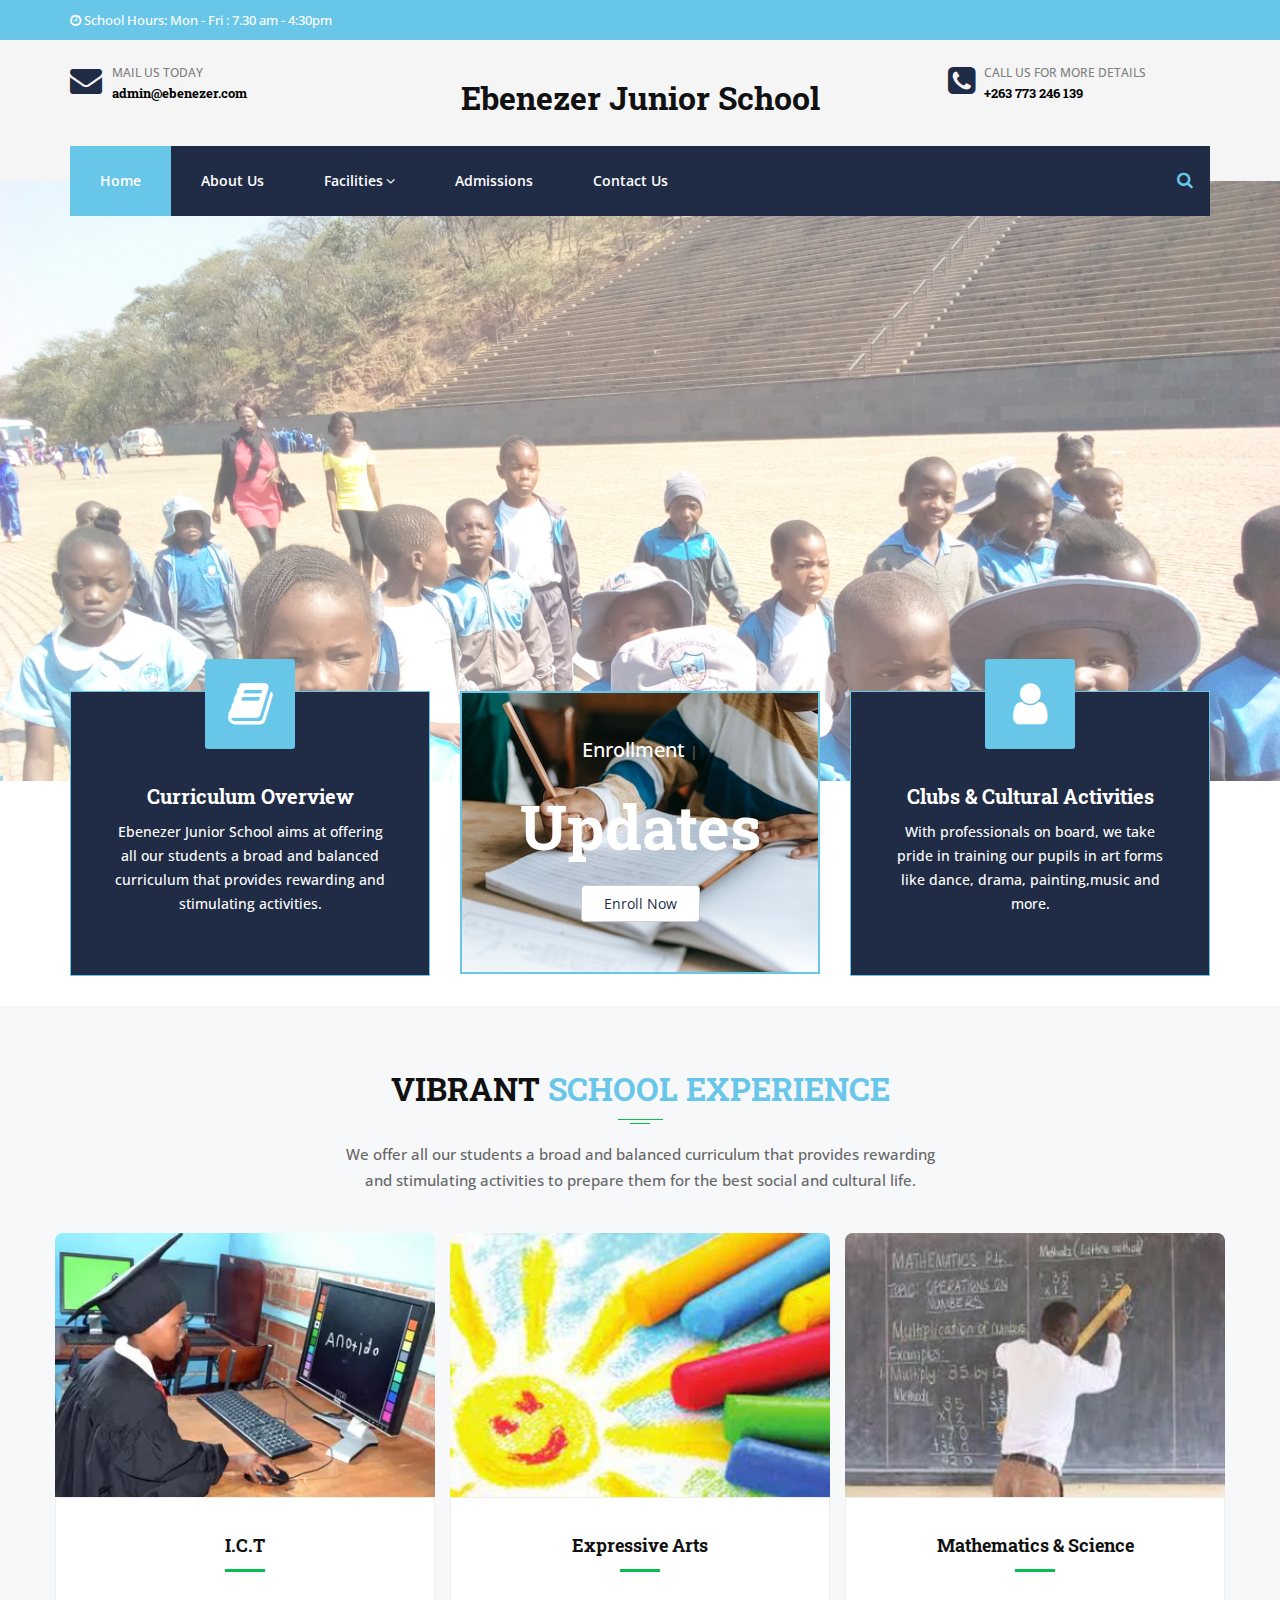
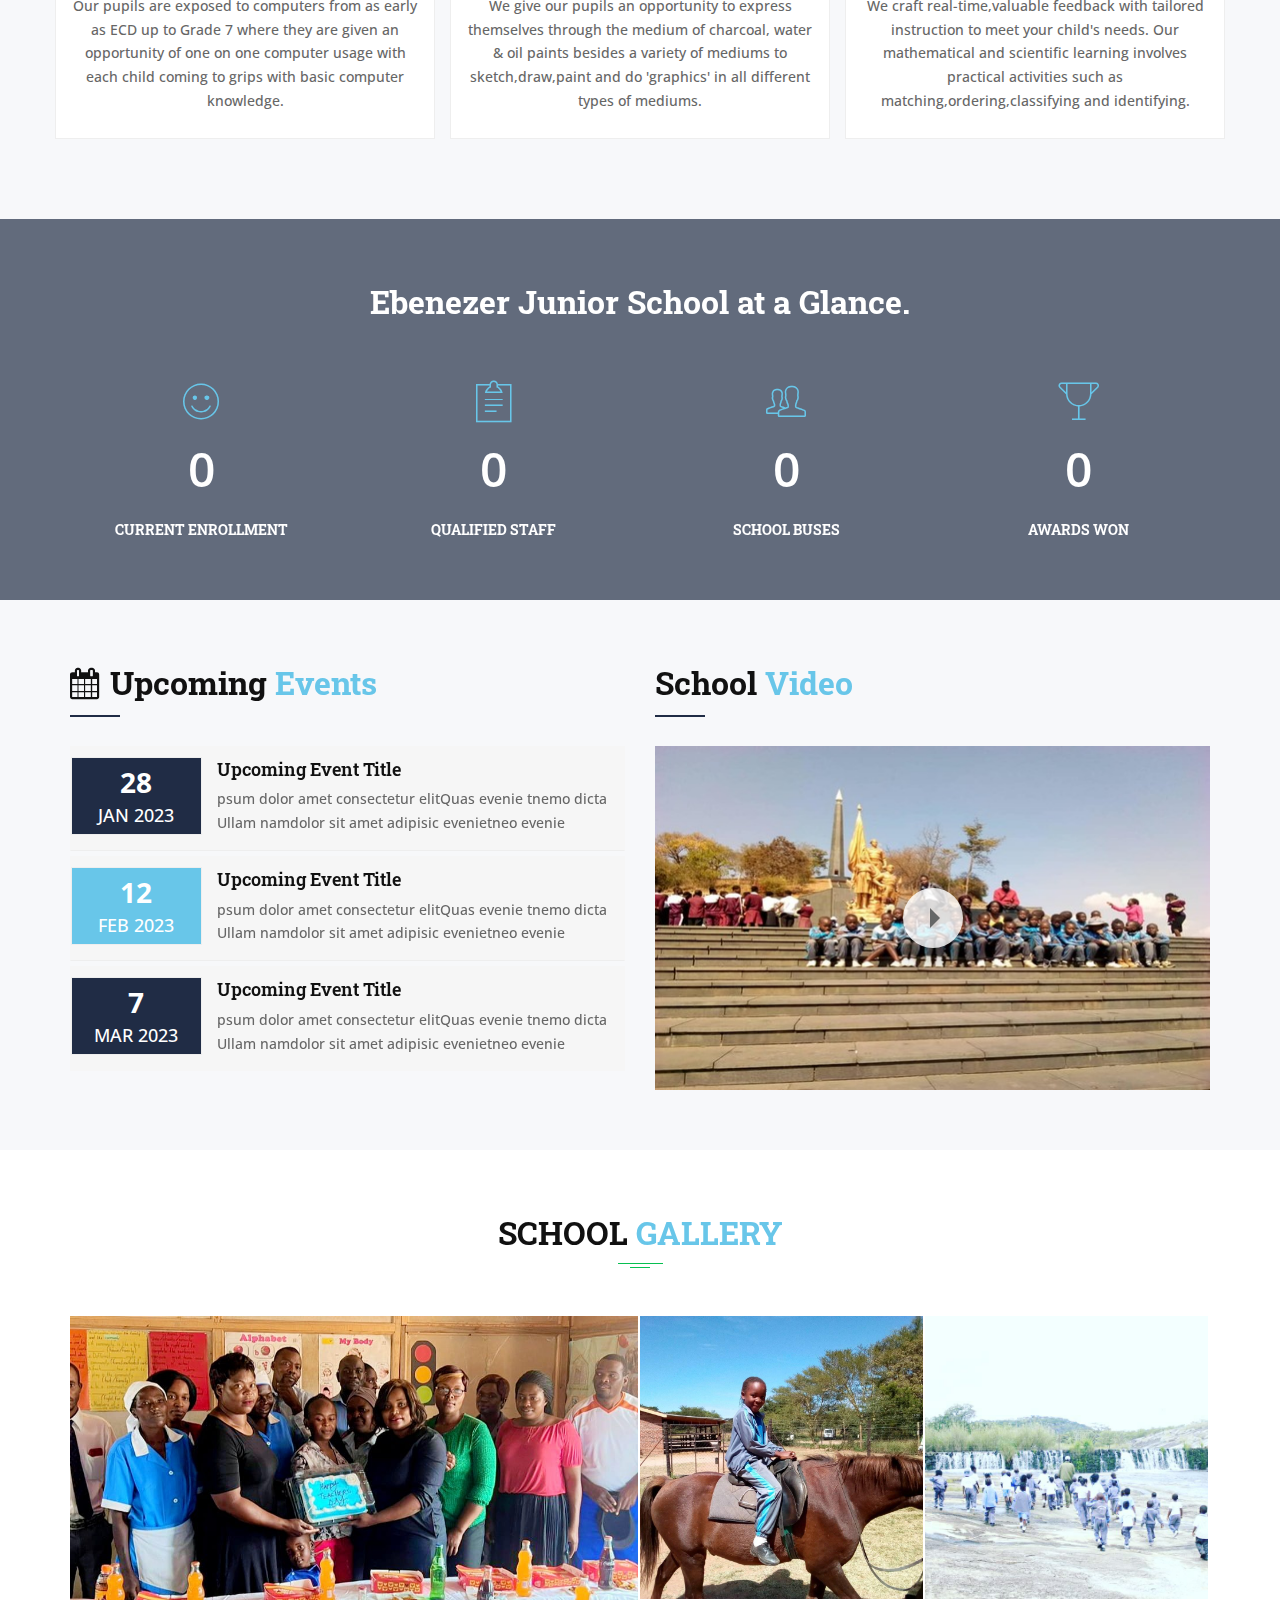
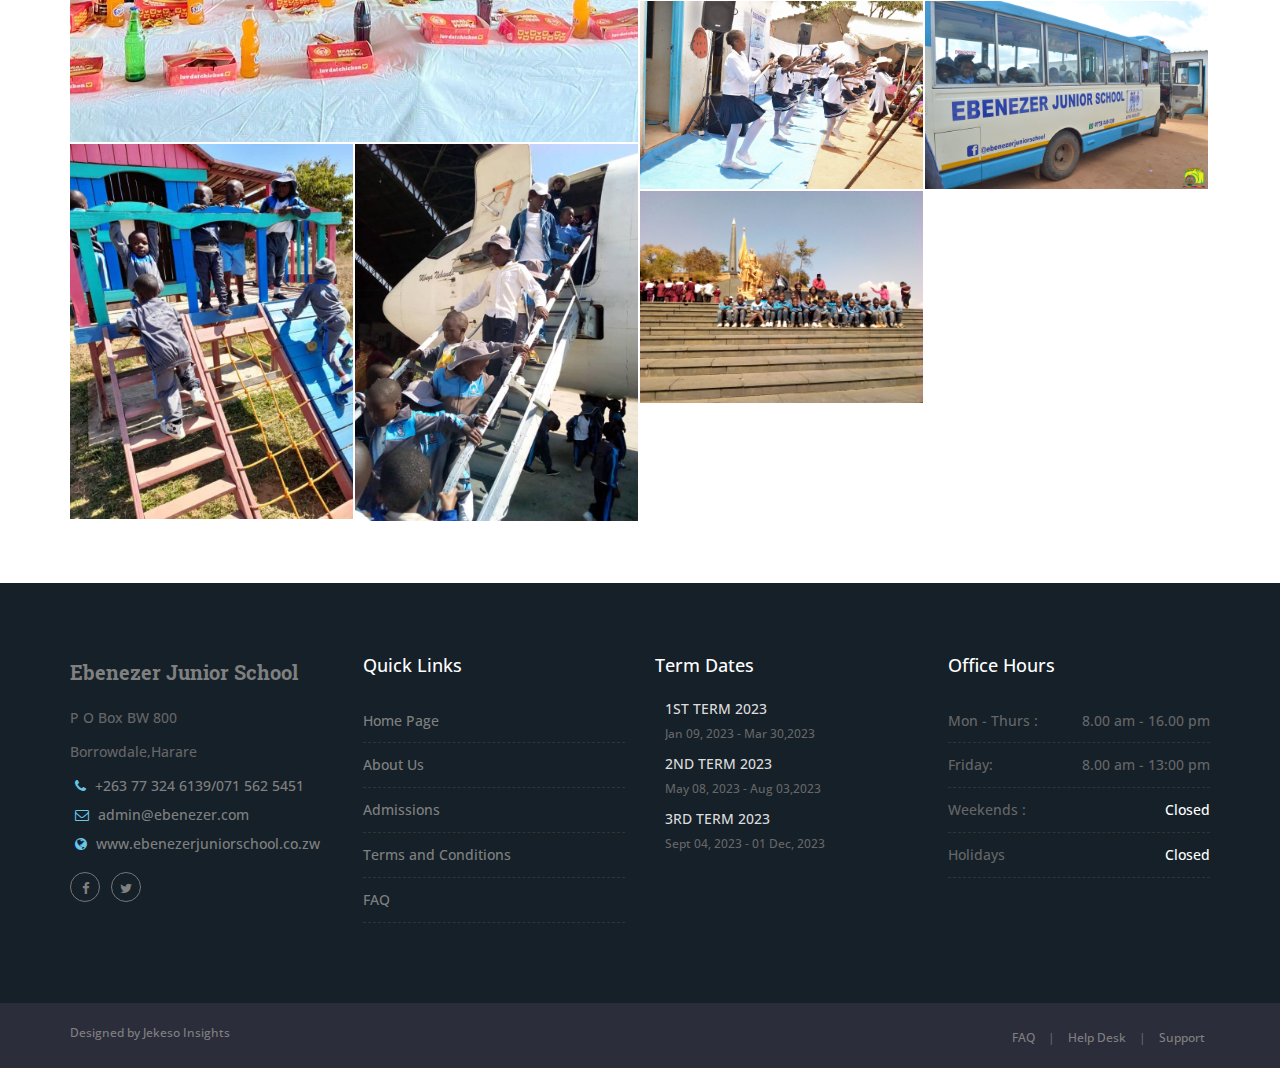
==== commit f2803ace: "fourth" ====
--- a/index.html
+++ b/index.html
@@ -441,7 +441,7 @@
                   data-splitin="none" 
                   data-splitout="none" 
                   data-responsive_offset="on" 
-                  style="z-index: 7; white-space: nowrap;">We provides nurture values of team work,creativity,goal setting <br> and critical thinking.
+                  style="z-index: 7; white-space: nowrap;">We provide and nurture values of team work,creativity,goal setting <br> and critical thinking.
                 </div>
                 <!-- LAYER NR. 3 -->
                 <div class="tp-caption tp-resizeme text-white rs-parallaxlevel-0" 
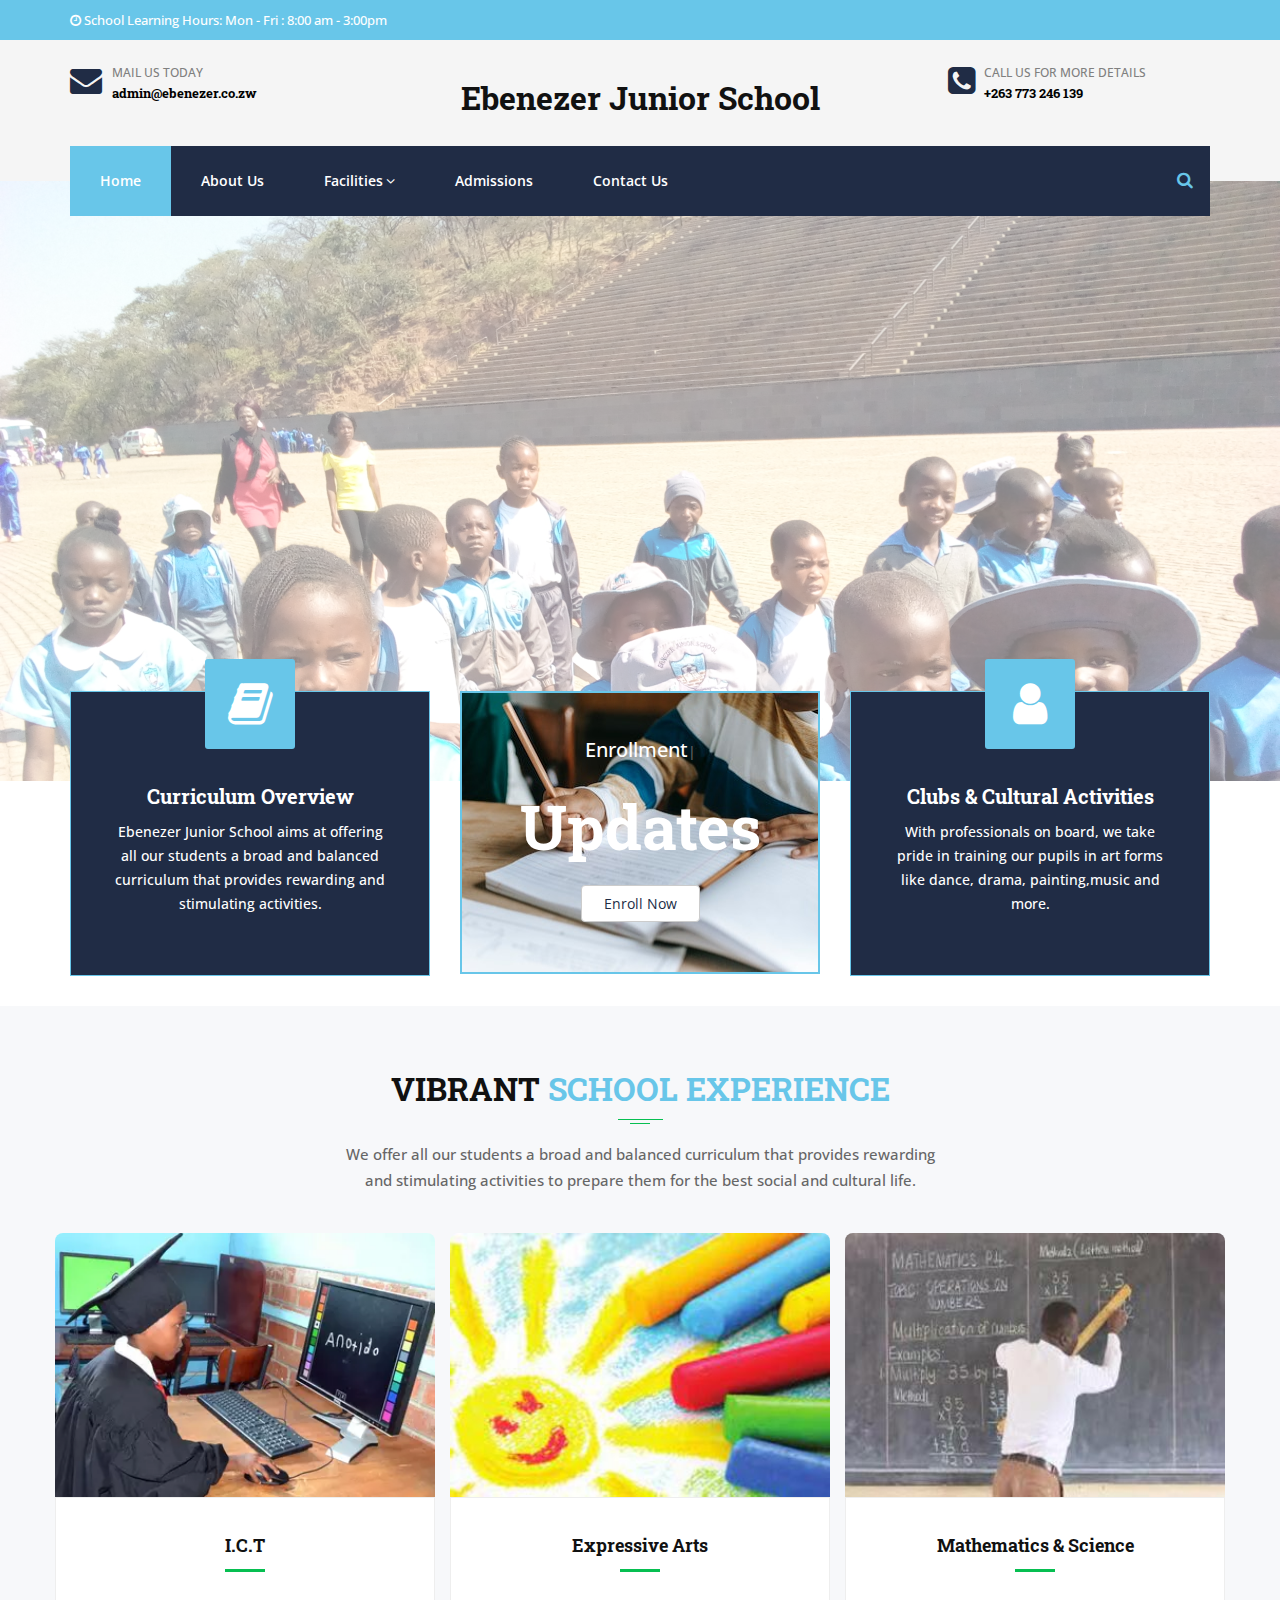
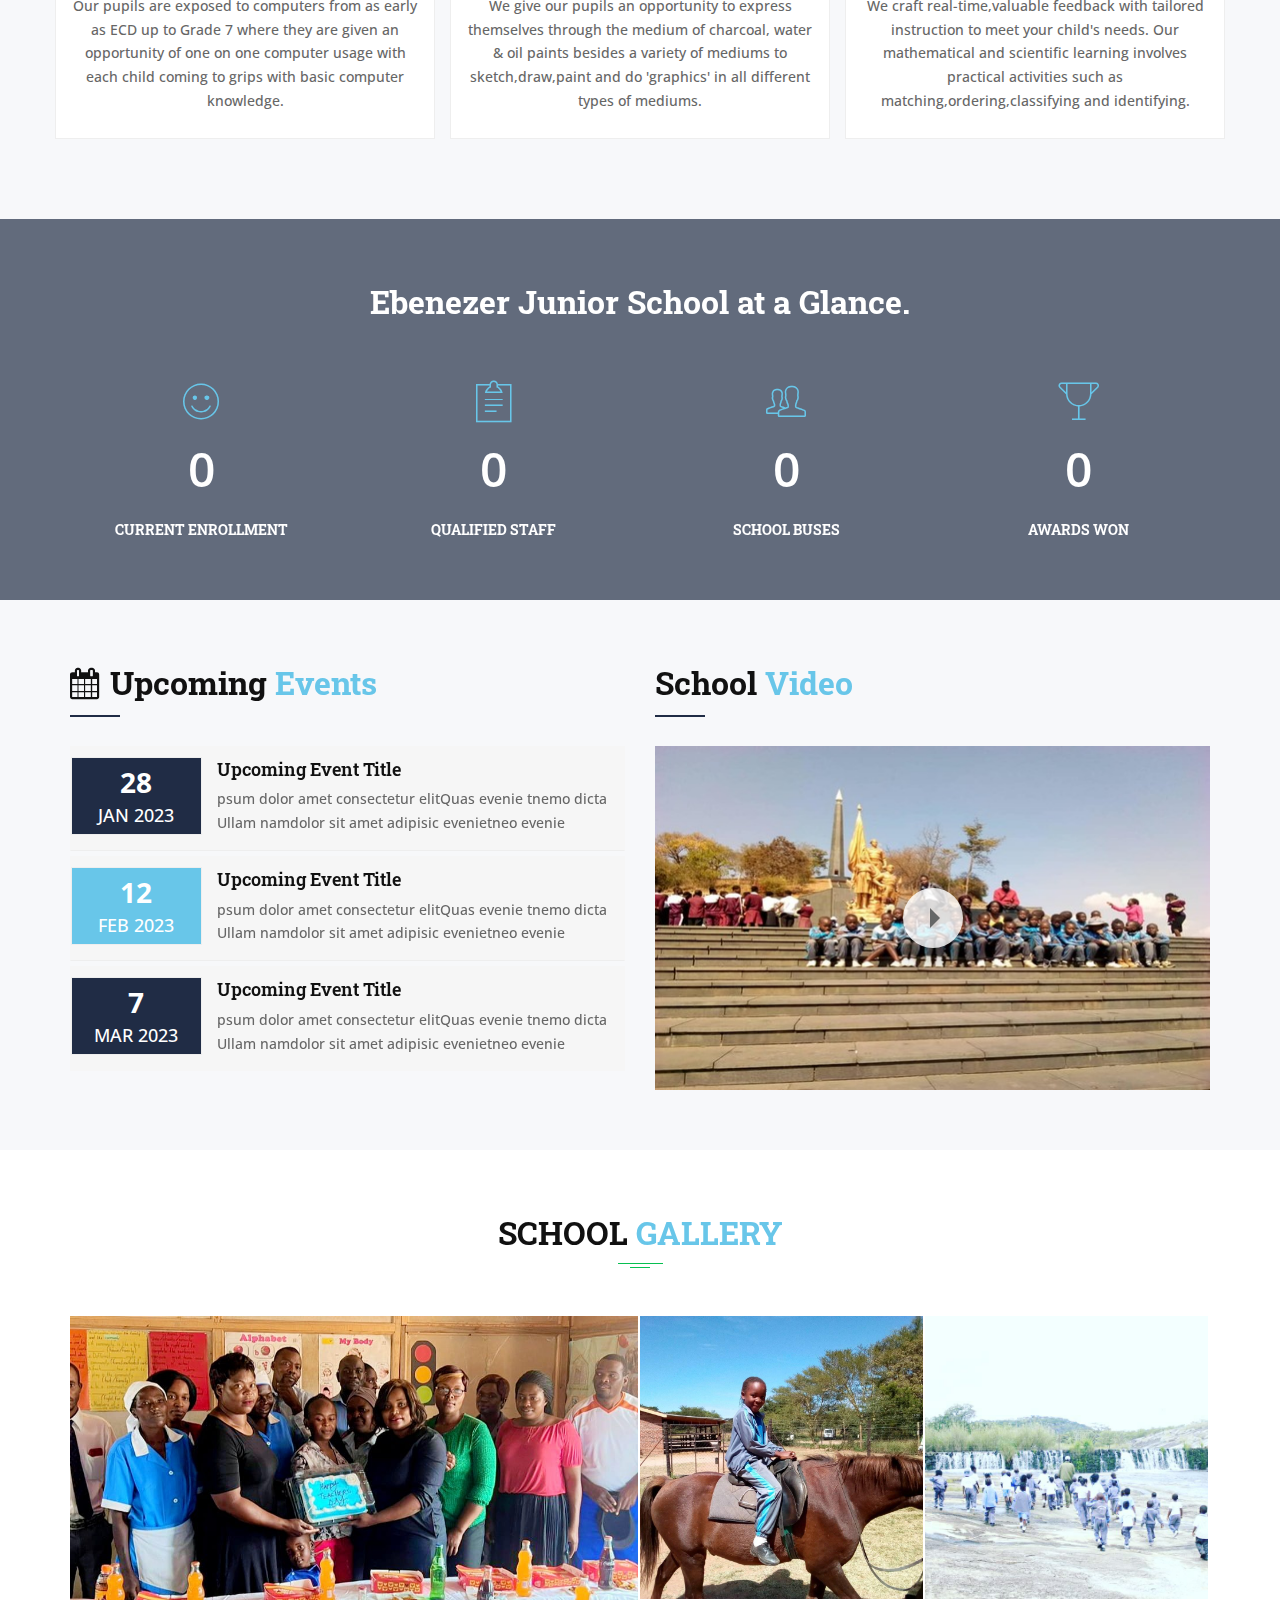
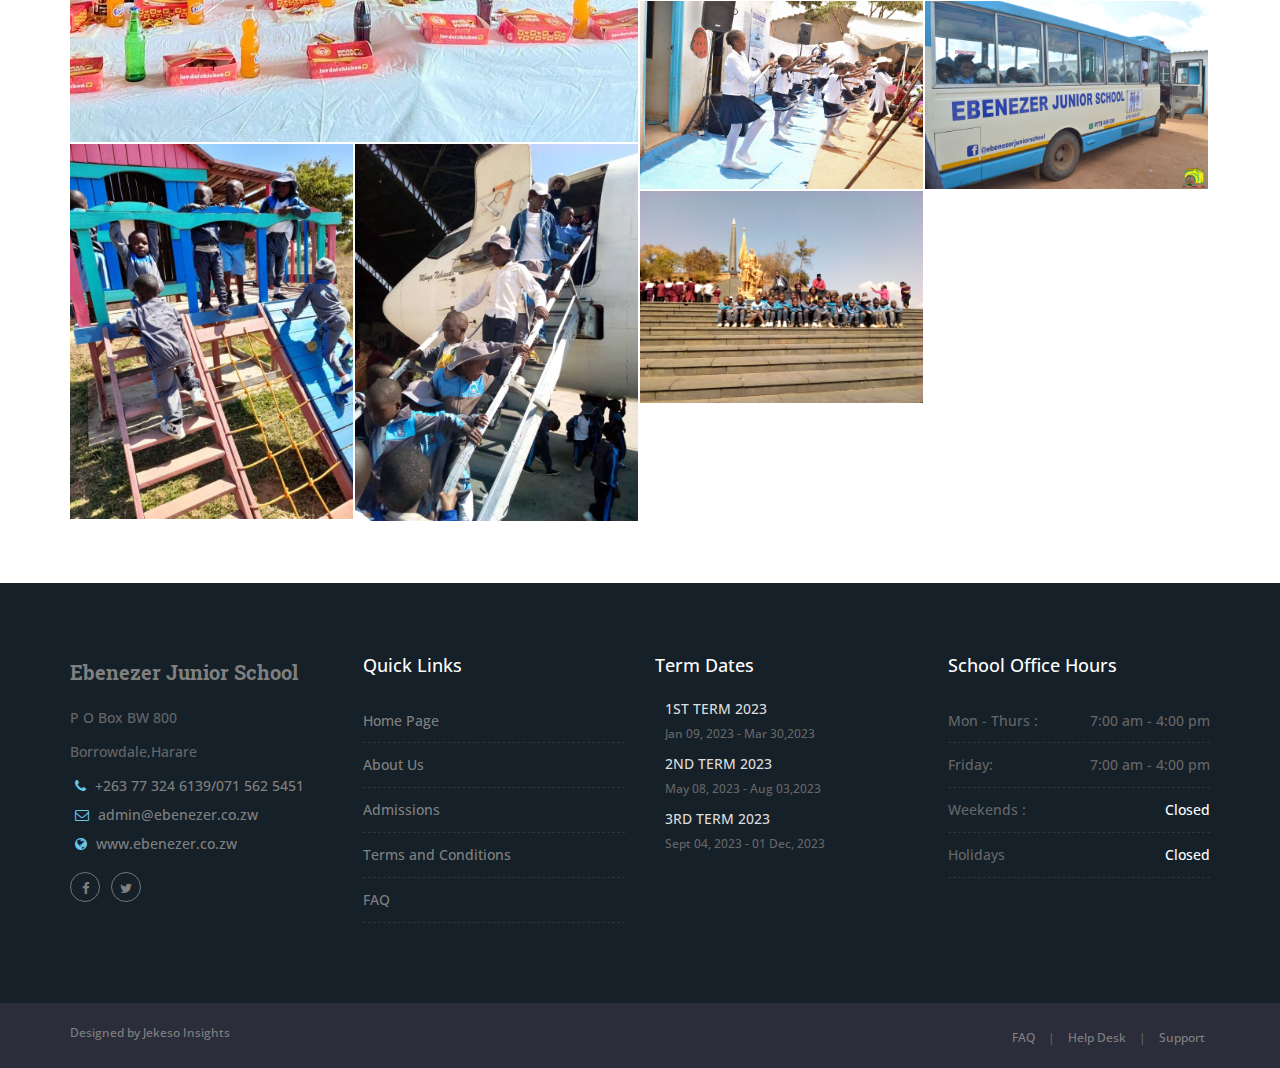
==== commit 2e1c867f: "sixth" ====
--- a/index.html
+++ b/index.html
@@ -79,7 +79,7 @@
         <div class="row">
           <div class="col-md-8">
             <div class="widget text-white">
-              <i class="fa fa-clock-o text-white"></i> School Hours:  Mon - Fri : 7.30 am - 4:30pm
+              <i class="fa fa-clock-o text-white"></i> School Learning Hours:  Mon - Fri : 8:00 am - 3:00pm
             </div>
           </div>
           <div class="col-md-4">
@@ -107,7 +107,7 @@
             <div class="widget sm-text-center">
               <i class="fa fa-envelope text-theme-colored font-32 mt-5 mr-sm-0 sm-display-block pull-left flip sm-pull-none"></i>
               <a href="#" class="font-12 text-gray text-uppercase">Mail Us Today</a>
-              <h5 class="font-13 text-black m-0"> admin@ebenezer.com</h5>
+              <h5 class="font-13 text-black m-0"> admin@ebenezer.co.zw</h5>
             </div>
           </div>
           <div class="col-xs-12 col-sm-4 col-md-6">
@@ -1156,8 +1156,8 @@
           <p>Borrowdale,Harare</p>
           <ul class="list-inline mt-5">
             <li class="m-0 pl-10 pr-10"> <i class="fa fa-phone text-theme-colored2 mr-5"></i> <a class="text-gray" href="#">+263 77 324 6139/071 562 5451</a> </li>
-            <li class="m-0 pl-10 pr-10"> <i class="fa fa-envelope-o text-theme-colored2 mr-5"></i> <a class="text-gray" href="#">admin@ebenezer.com</a> </li>
-            <li class="m-0 pl-10 pr-10"> <i class="fa fa-globe text-theme-colored2 mr-5"></i> <a class="text-gray" href="#">www.ebenezerjuniorschool.co.zw</a> </li>
+            <li class="m-0 pl-10 pr-10"> <i class="fa fa-envelope-o text-theme-colored2 mr-5"></i> <a class="text-gray" href="#">admin@ebenezer.co.zw</a> </li>
+            <li class="m-0 pl-10 pr-10"> <i class="fa fa-globe text-theme-colored2 mr-5"></i> <a class="text-gray" href="#">www.ebenezer.co.zw</a> </li>
           </ul>            
           <ul class="styled-icons icon-sm icon-bordered icon-circled clearfix mt-10">
             <li><a href="https://www.facebook.com/ebenezerjuniorschool/" target="_blank"><i class="fa fa-facebook"></i></a></li>
@@ -1207,14 +1207,14 @@
       </div>
       <div class="col-sm-6 col-md-3">
         <div class="widget dark">
-          <h4 class="widget-title line-bottom-theme-colored-2">Office Hours</h4>
+          <h4 class="widget-title line-bottom-theme-colored-2">School Office Hours</h4>
           <div class="opening-hours">
             <ul class="list-border">
               <li class="clearfix"> <span> Mon - Thurs :  </span>
-                <div class="value pull-right"> 8.00 am - 16.00 pm </div>
+                <div class="value pull-right"> 7:00 am - 4:00 pm </div>
               </li>
               <li class="clearfix"> <span> Friday:</span>
-                <div class="value pull-right"> 8.00 am - 13:00 pm </div>
+                <div class="value pull-right"> 7:00 am - 4:00 pm </div>
               </li>
               <li class="clearfix"> <span> Weekends : </span>
                 <div class="value pull-right text-white closed"> Closed </div>
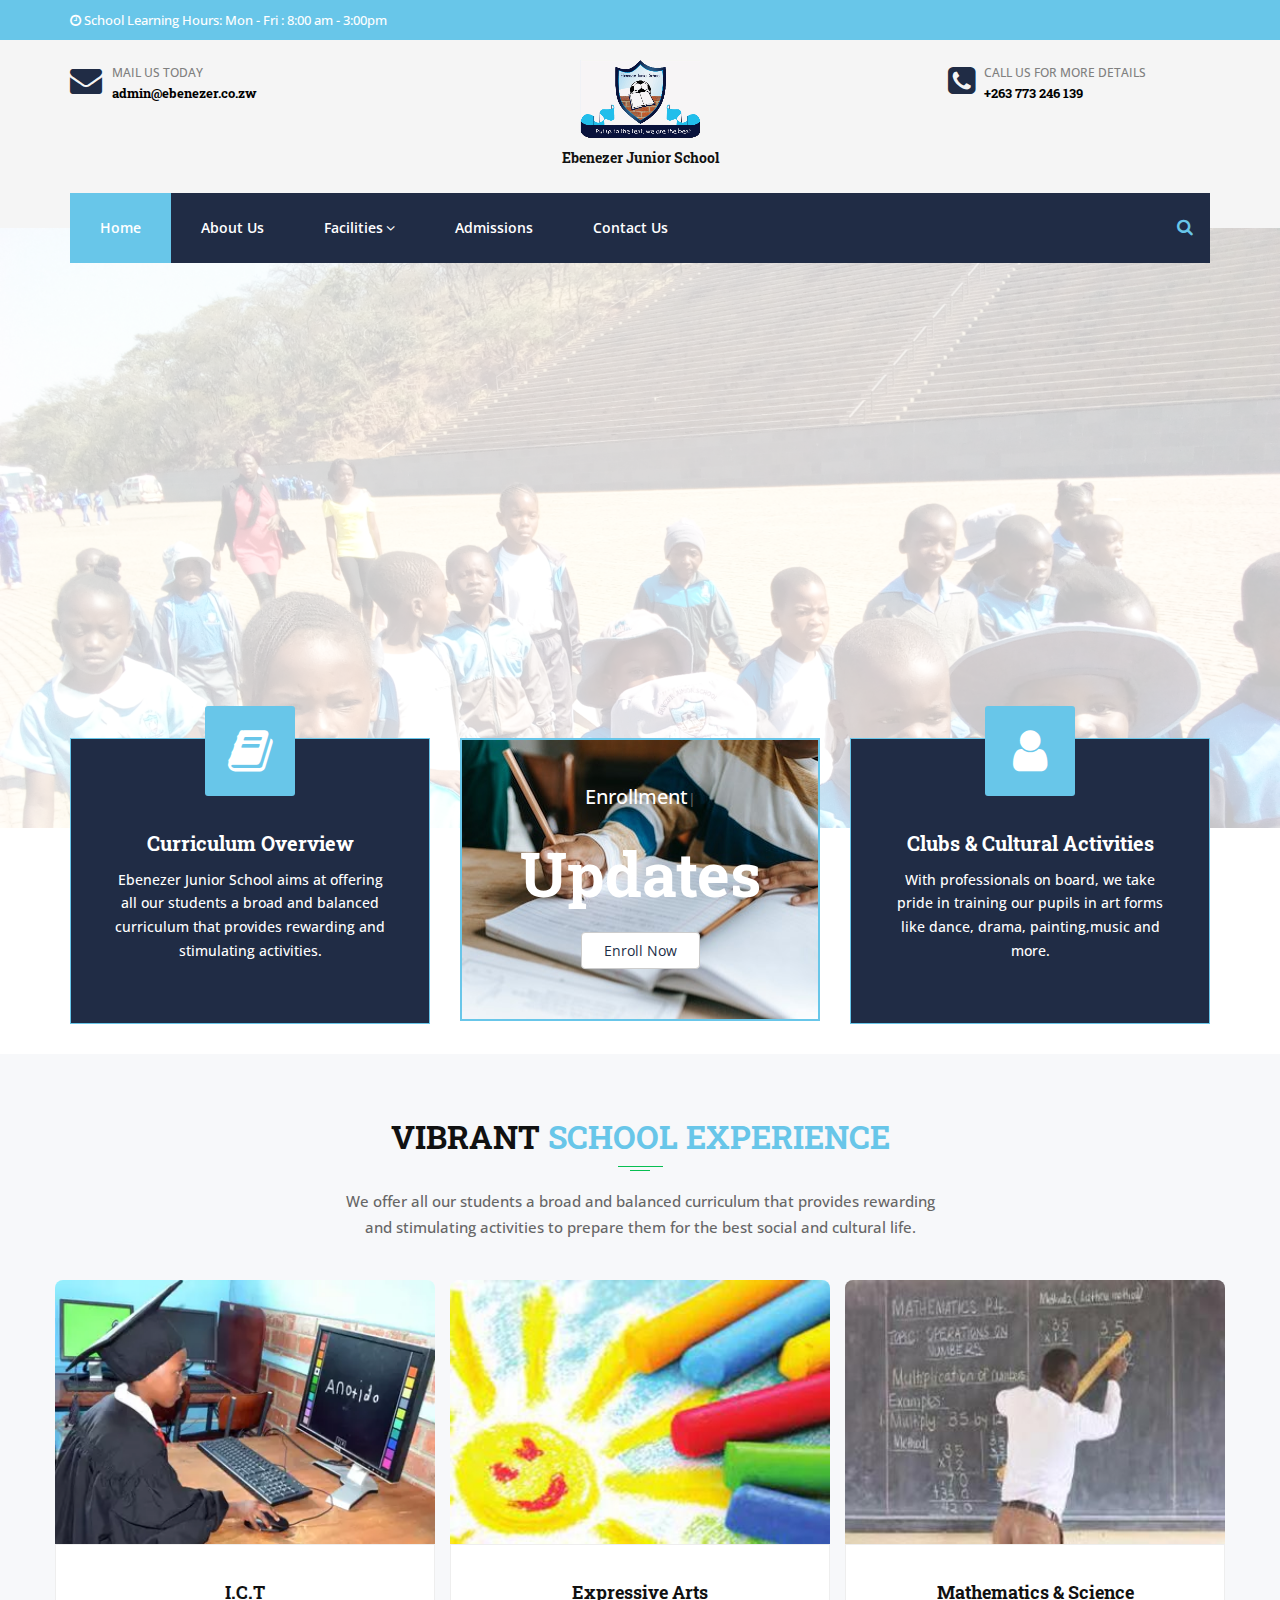
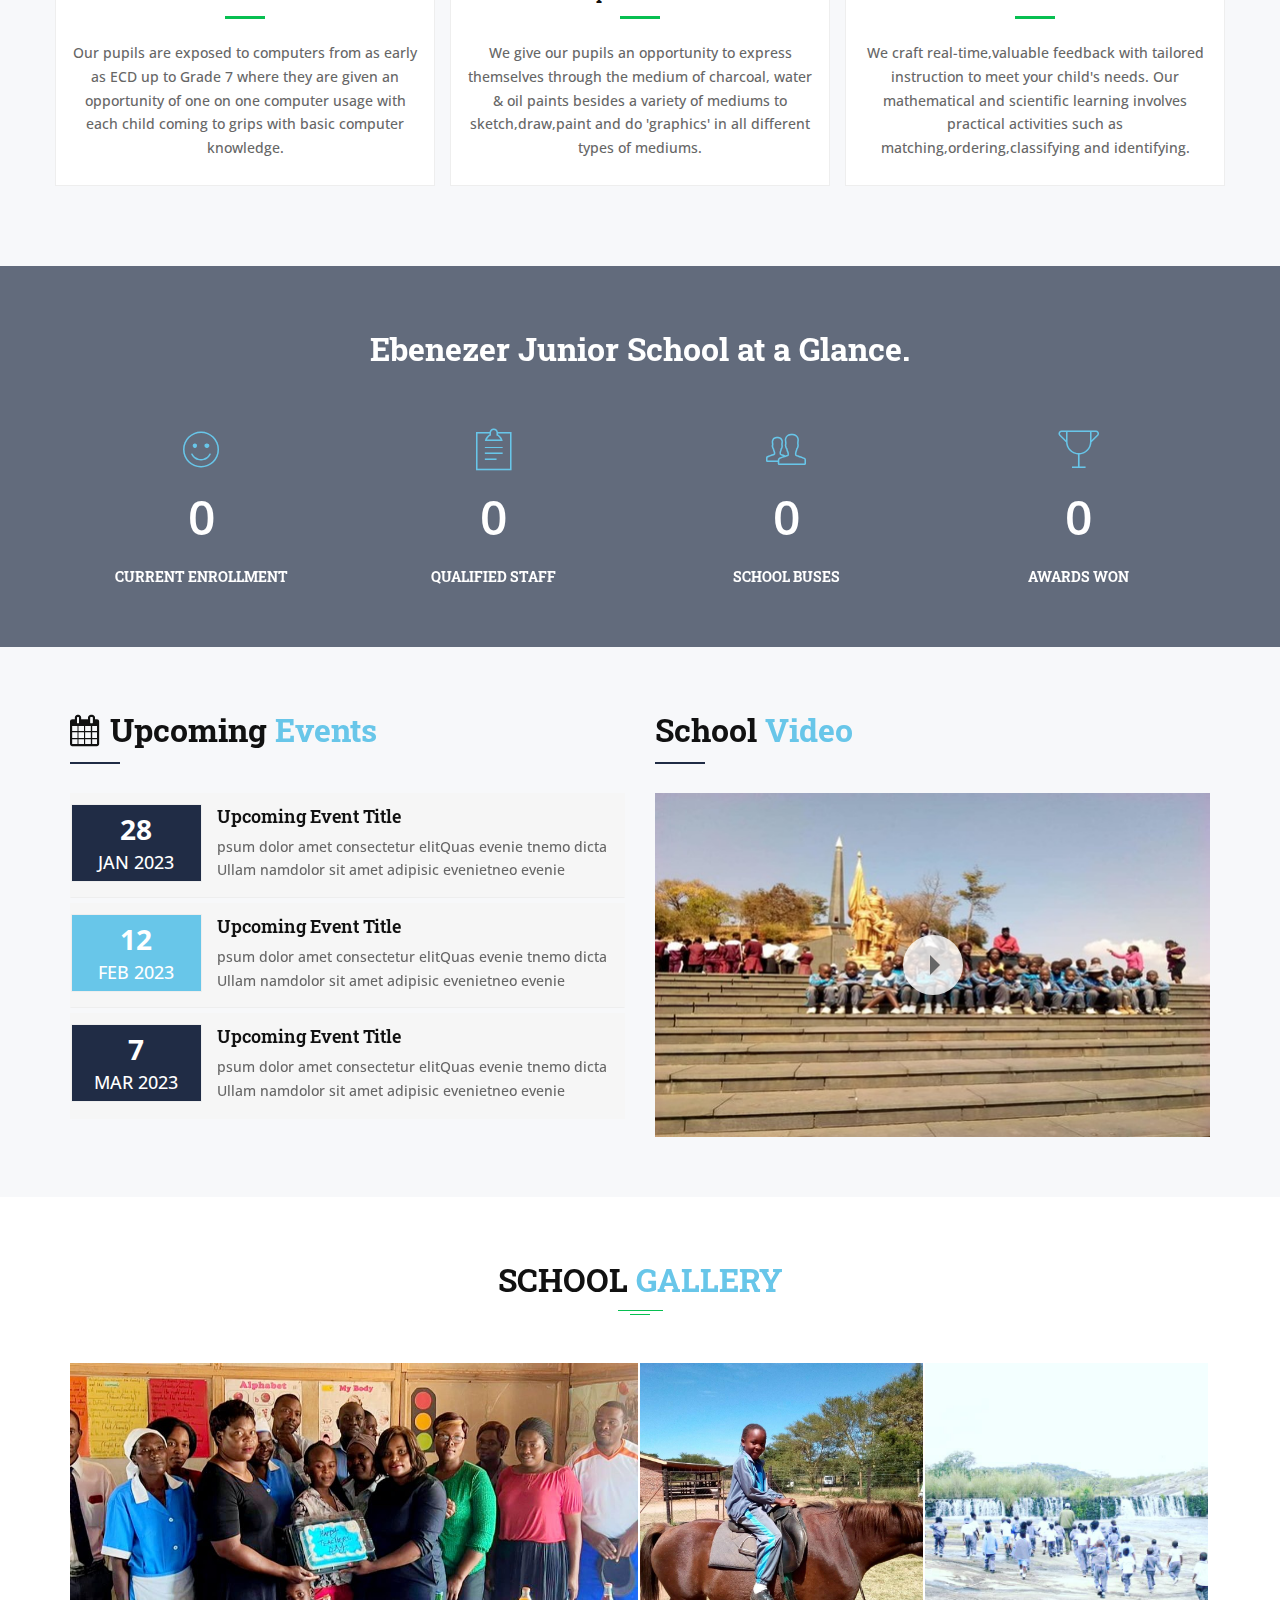
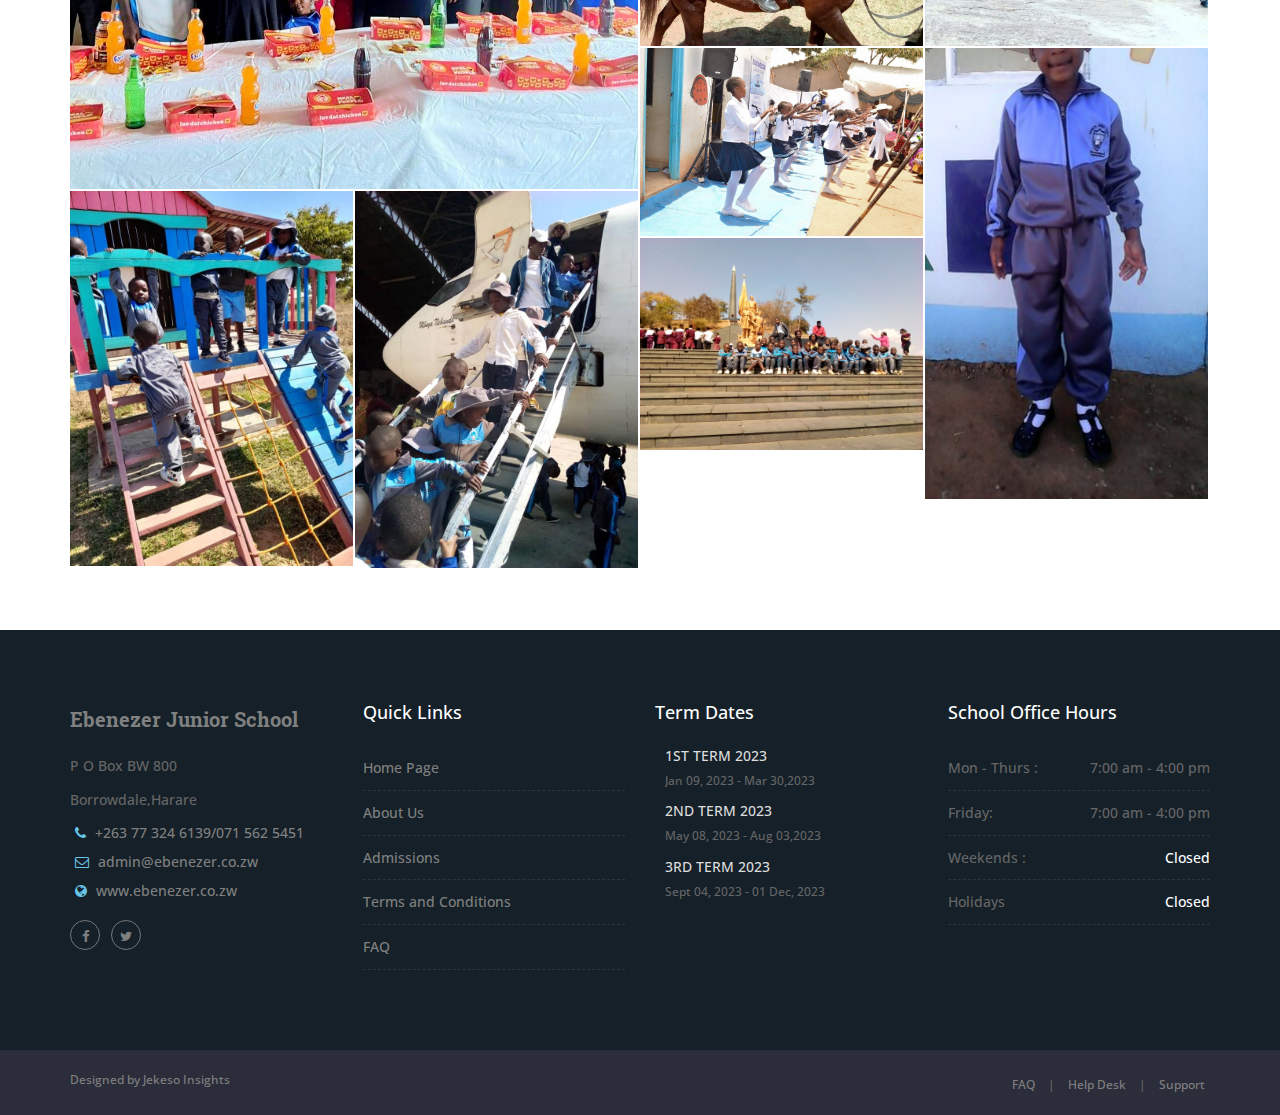
==== commit 13466ec4: "seventh" ====
--- a/index.html
+++ b/index.html
@@ -112,8 +112,8 @@
           </div>
           <div class="col-xs-12 col-sm-4 col-md-6">
             <div class="widget text-center">
-             <!--- <a class="" href="index-mp-layout1.html"><img src="images/ebb.png" alt=""></a> -->
-             <h2><a href="">Ebenezer Junior School</a></h2>
+             <a class="" href="index.html"><img src="images/dfd.png" alt=""></a> 
+             <h5><a href="">Ebenezer Junior School</a></h5>
             </div>
           </div>
           <div class="col-xs-12 col-sm-4 col-md-3">
@@ -956,12 +956,12 @@
                 <!-- Portfolio Item Start -->
                 <div class="gallery-item">
                   <div class="thumb">
-                    <img class="img-fullwidth" src="images/gallery/gal10.JPG" alt="project">
+                    <img class="img-fullwidth" src="images/gallery/update4.jpg" alt="project">
                     <div class="overlay-shade bg-theme-colored"></div>
                     <div class="icons-holder">
                       <div class="icons-holder-inner">
                         <div class="styled-icons icon-sm icon-dark icon-circled icon-theme-colored2">
-                          <a data-lightbox="image" href="images/gallery/gal10.JPG"><i class="fa fa-plus"></i></a>
+                          <a data-lightbox="image" href="images/gallery/update.jpg"><i class="fa fa-plus"></i></a>
                          
                         </div>
                       </div>
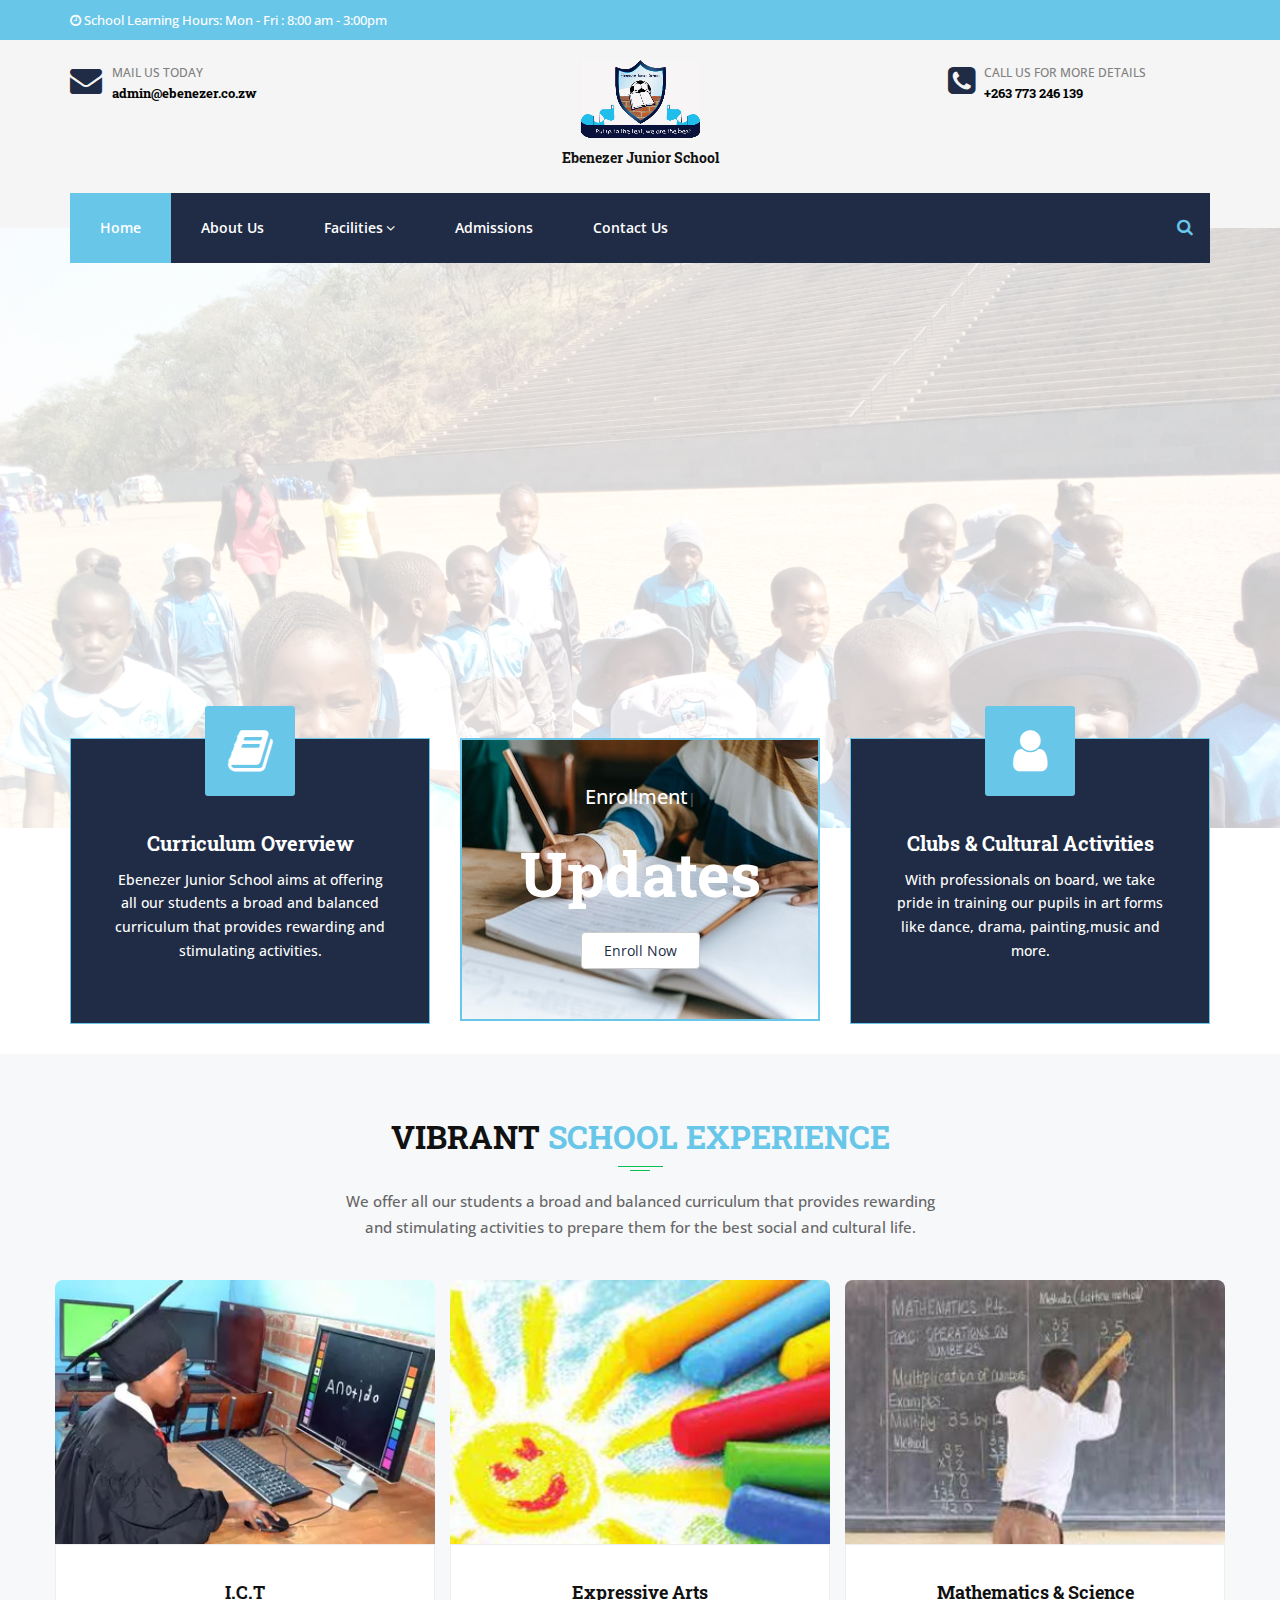
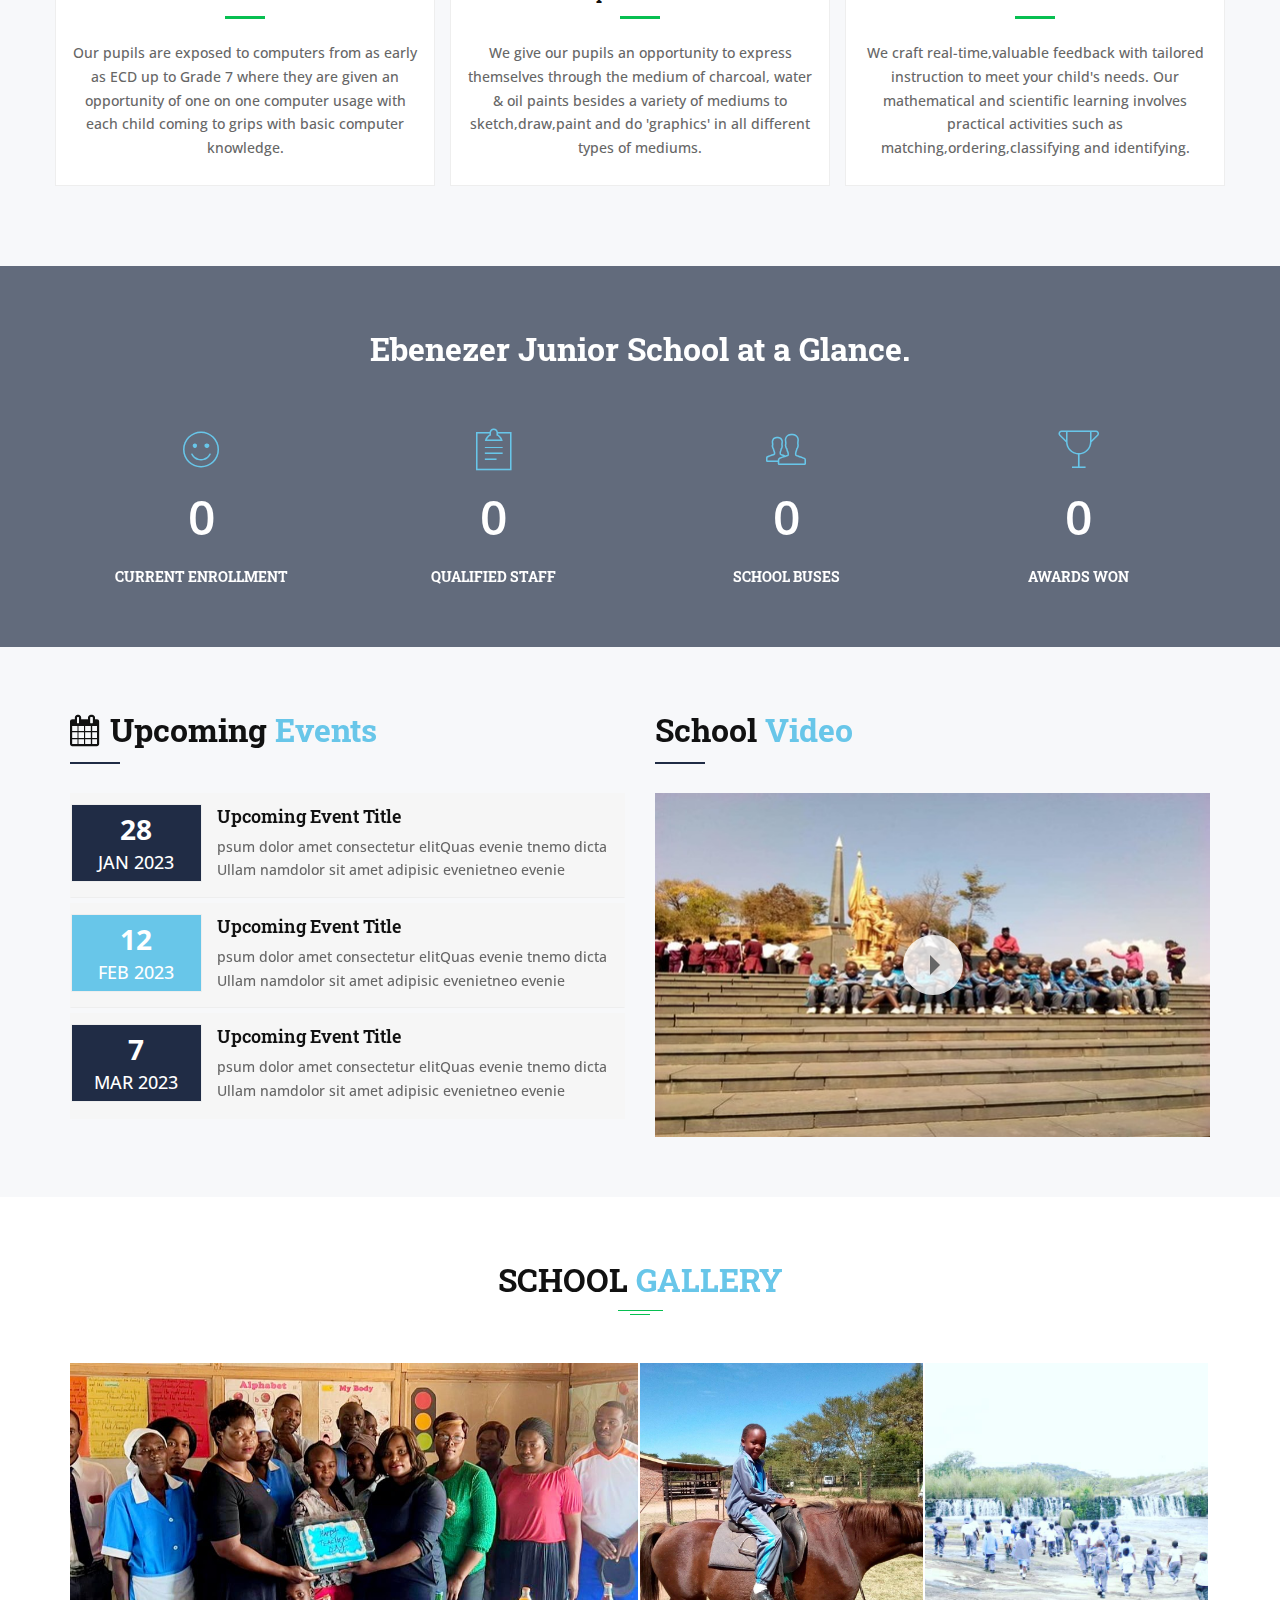
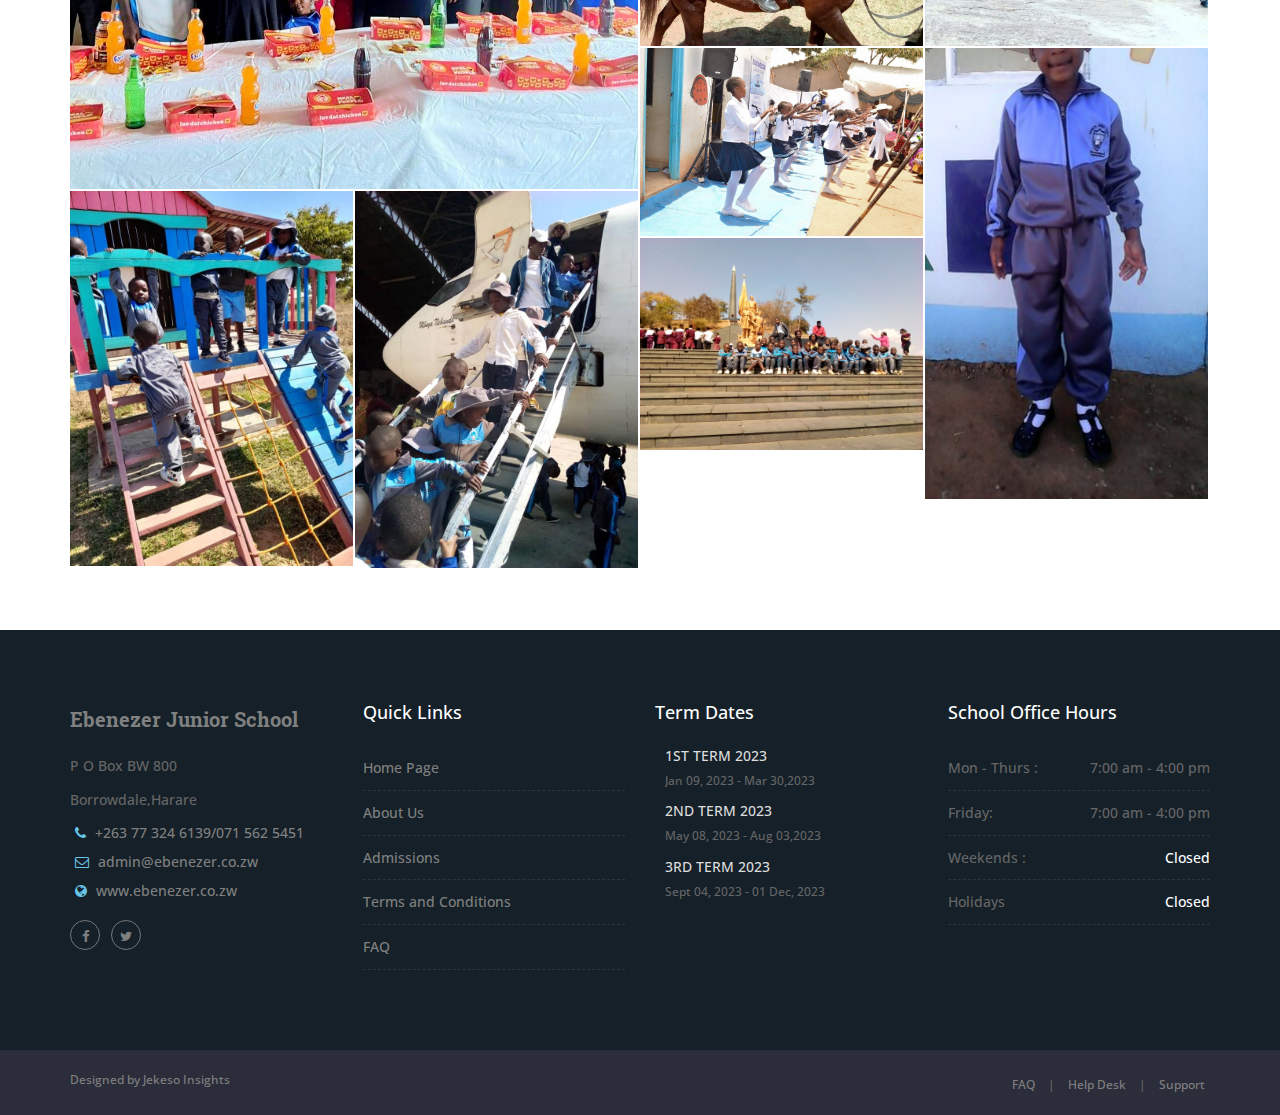
==== commit cdb4cffa: "nine" ====
--- a/index.html
+++ b/index.html
@@ -8,7 +8,7 @@
 <meta name="viewport" content="width=device-width,initial-scale=1.0"/>
 <meta http-equiv="content-type" content="text/html; charset=UTF-8"/>
 <meta name="description" content="Ebenezer Junior School" />
-<meta name="keywords" content="keyword1,keyword2,keyword3,keyword4,keyword5" />
+<meta name="keywords" content="junior school Zimbabawe,ECD A,Nursey,Domboshava,Harare" />
 <meta name="author" content="Ebenezer Junior School" />
 
 <!-- Page Title -->
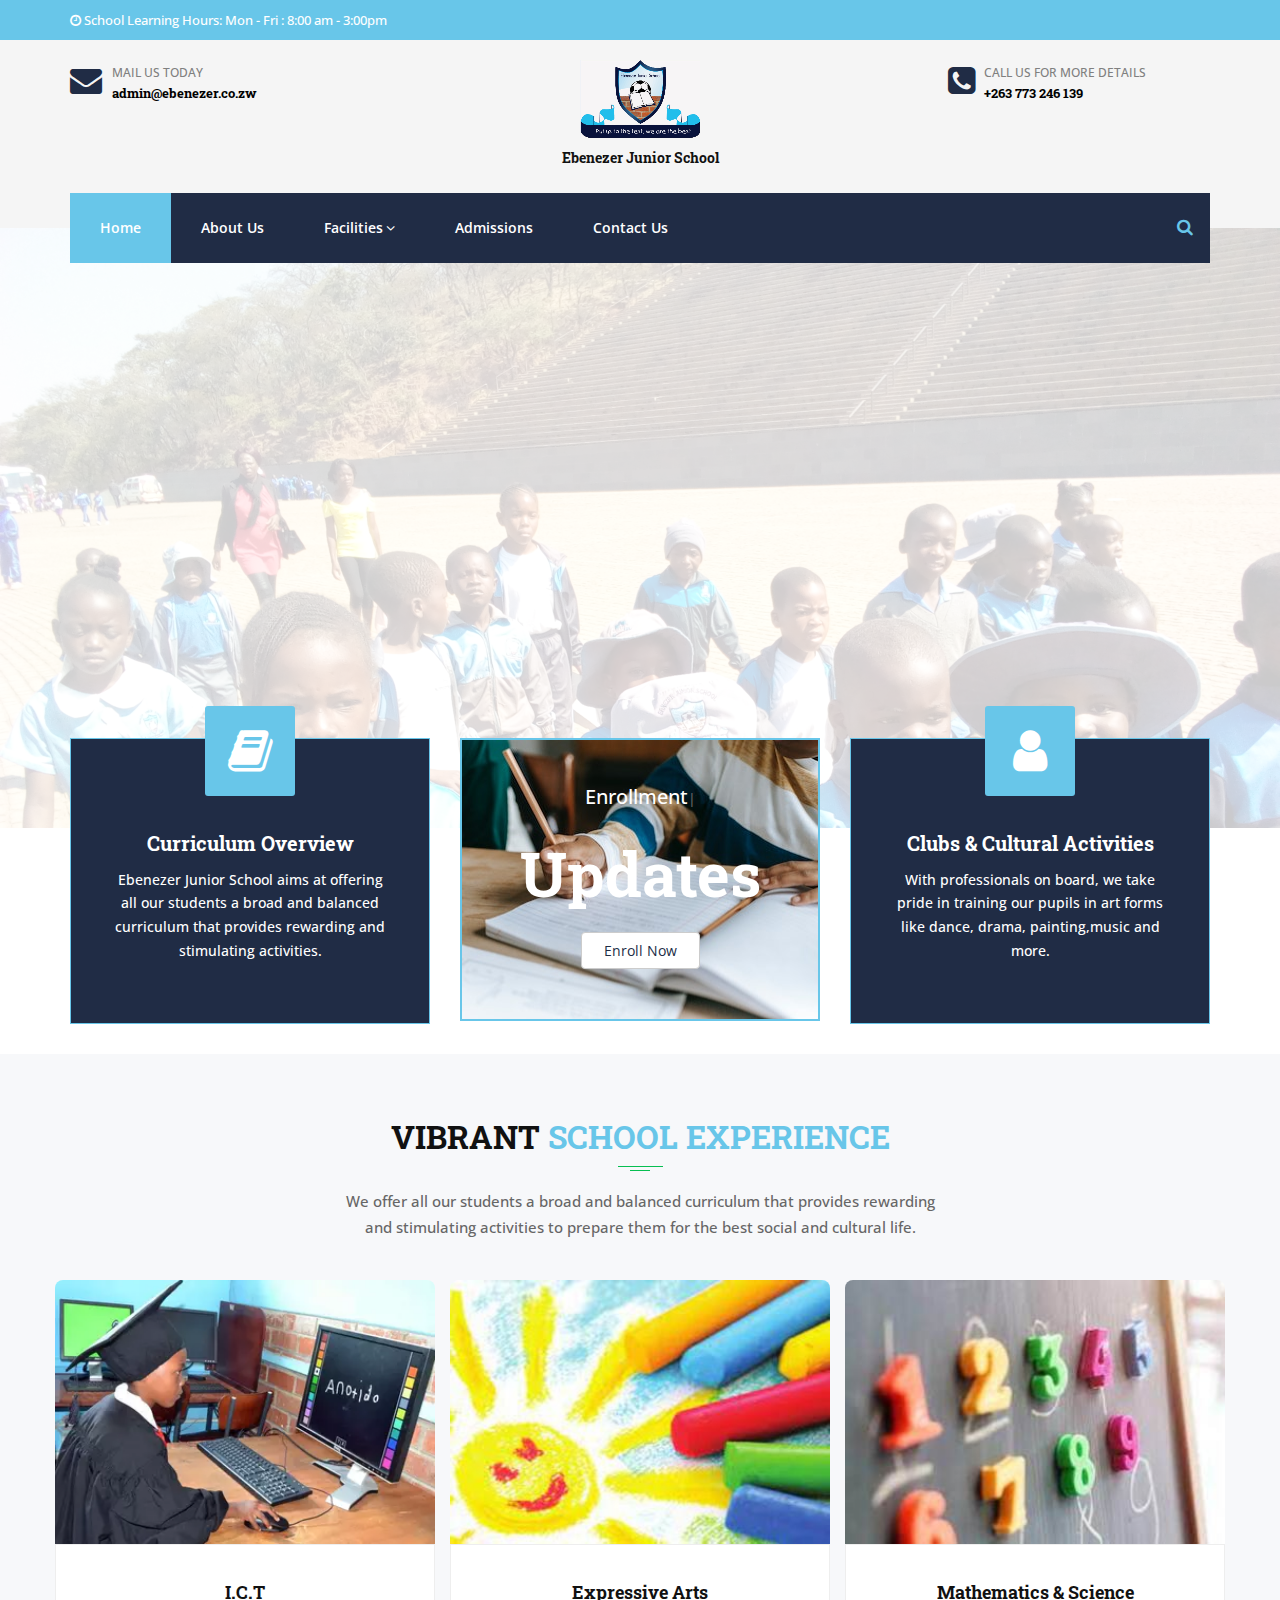
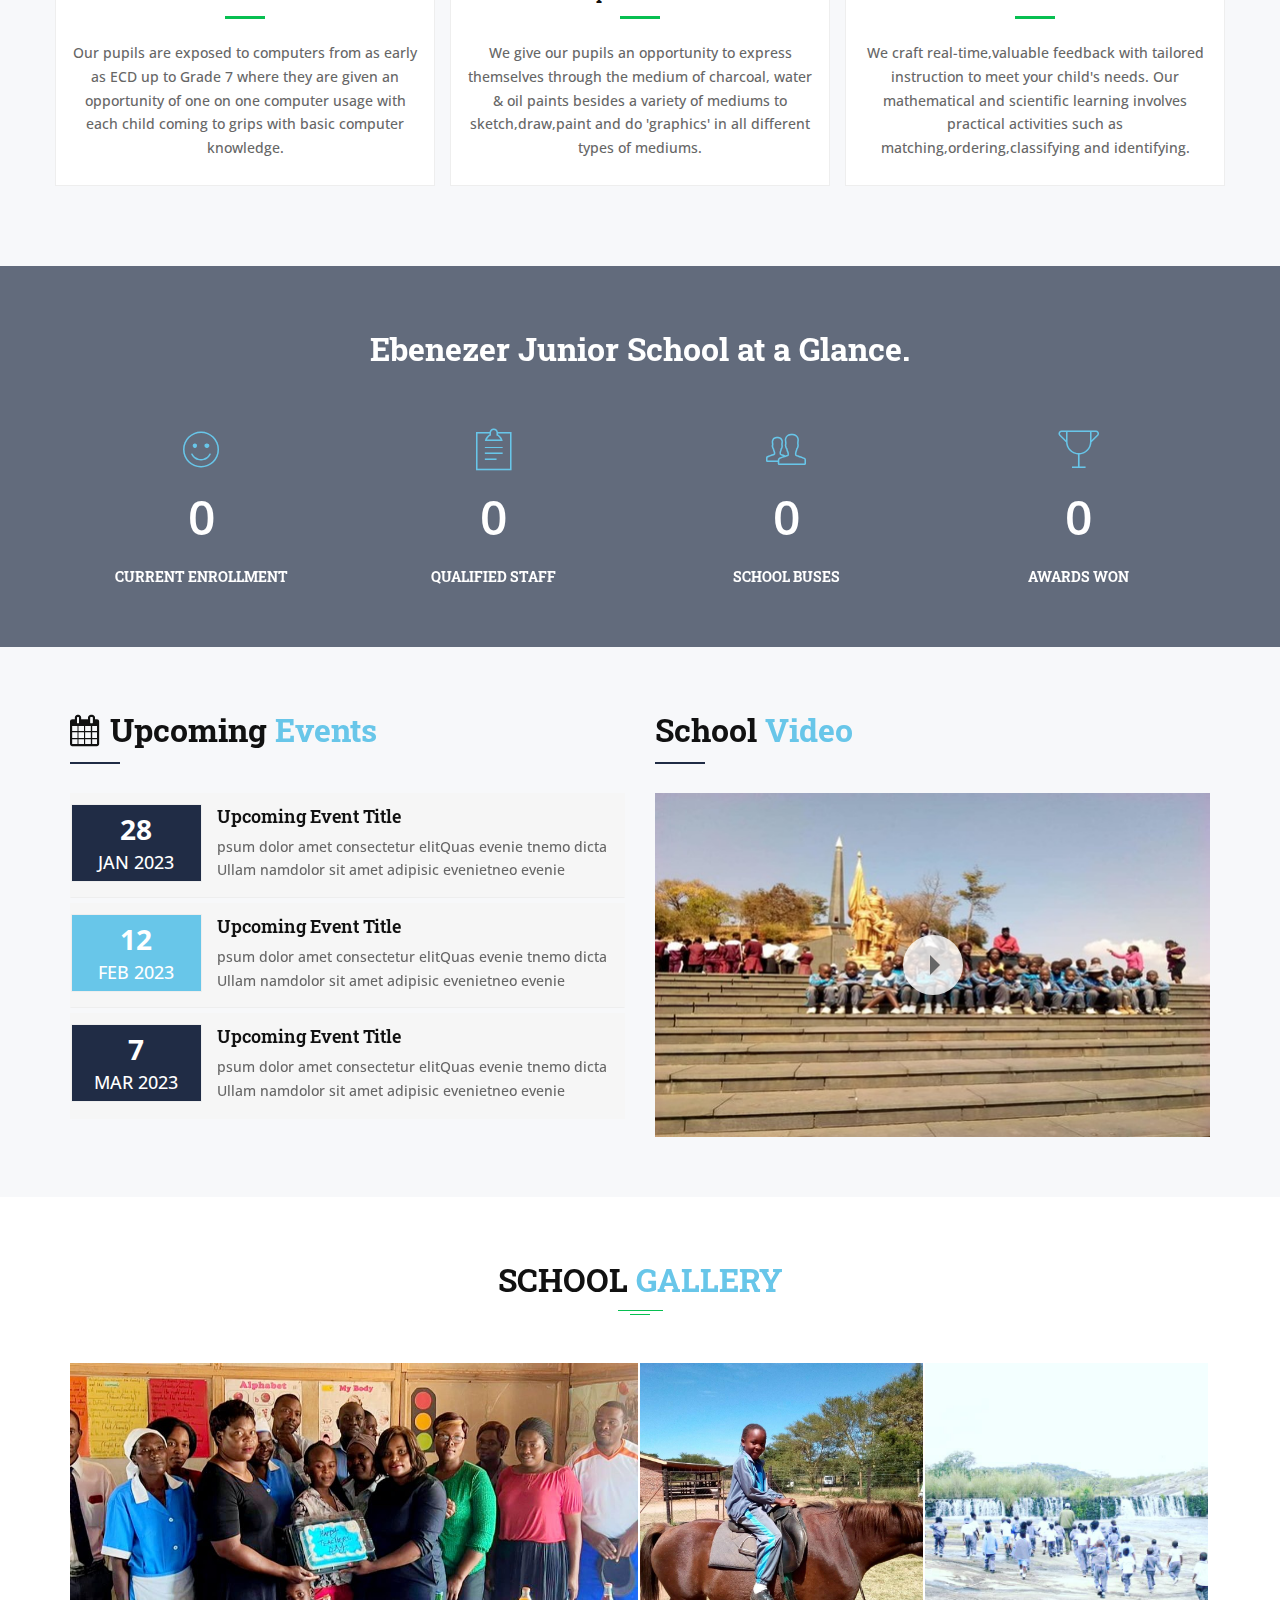
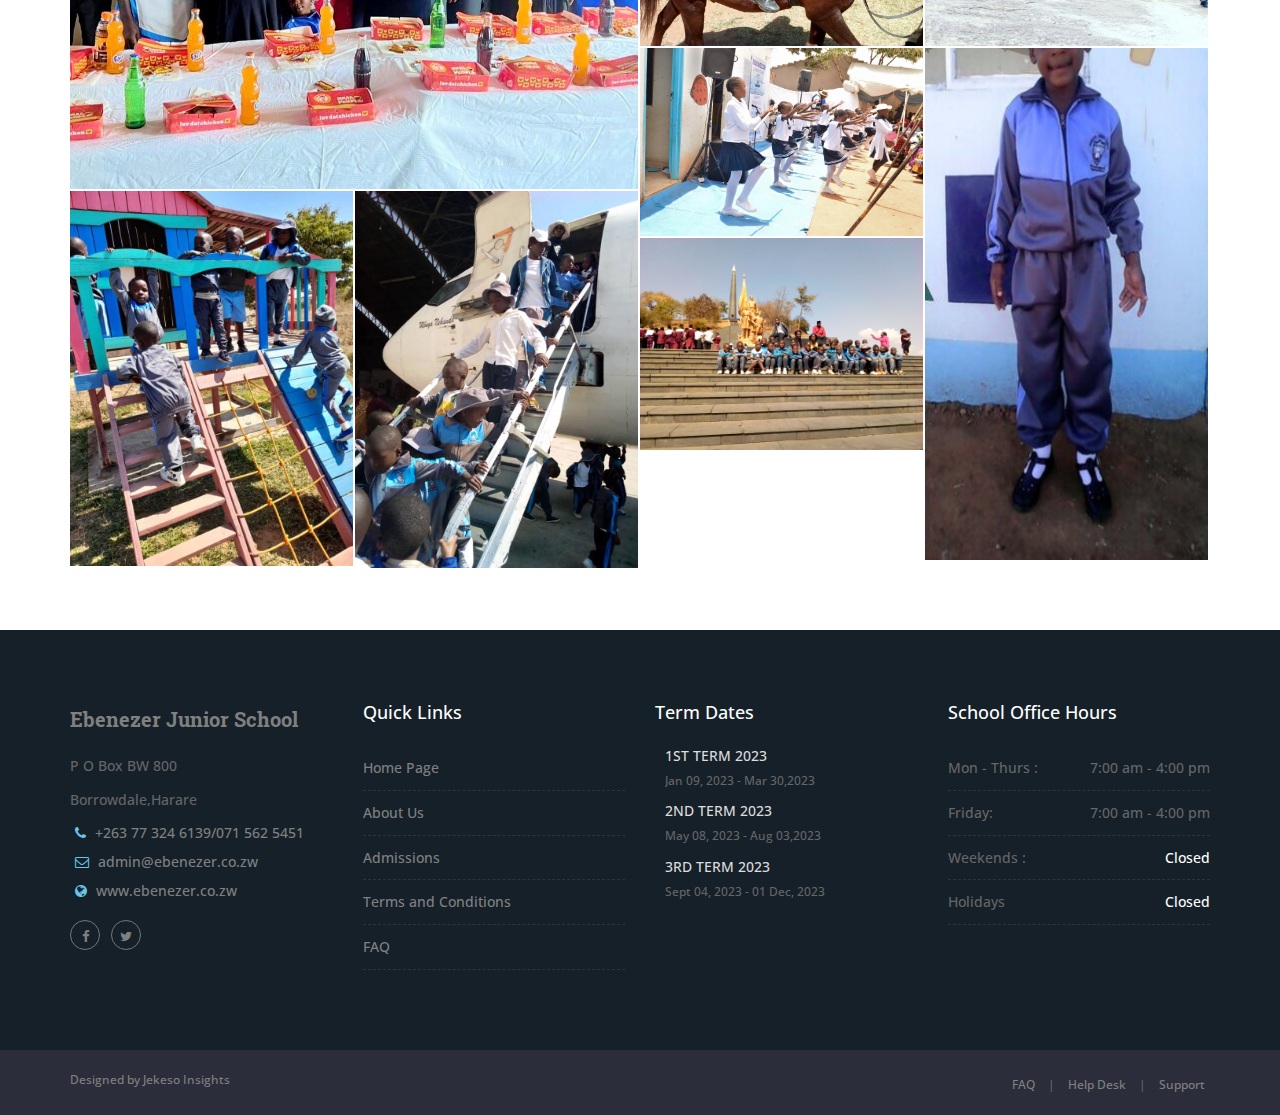
==== commit 47514aeb: "more changes" ====
--- a/index.html
+++ b/index.html
@@ -15,7 +15,7 @@
 <title>Ebenezer Junior School</title>
 
 <!-- Favicon and Touch Icons -->
-<link href="images/favicon.png" rel="shortcut icon" type="image/png">
+<link href="images/ebenezer-favicon.png" rel="shortcut icon" type="image/png">
 <link href="images/apple-touch-icon.png" rel="apple-touch-icon">
 <link href="images/apple-touch-icon-72x72.png" rel="apple-touch-icon" sizes="72x72">
 <link href="images/apple-touch-icon-114x114.png" rel="apple-touch-icon" sizes="114x114">
@@ -585,7 +585,7 @@
             <div class="item">
               <div class="course-single-item style2 text-center mb-40">
                 <div class="course-thumb">
-                  <img class="img-fullwidth" alt="" src="images/course/math.jpeg">
+                  <img class="img-fullwidth" alt="" src="images/course/mathe.jpeg">
                 </div>
                 <div class="course-details bg-white border-1px clearfix p-15 pt-15">
                   <div class="course-top-part">
@@ -956,7 +956,7 @@
                 <!-- Portfolio Item Start -->
                 <div class="gallery-item">
                   <div class="thumb">
-                    <img class="img-fullwidth" src="images/gallery/update4.jpg" alt="project">
+                    <img class="img-fullwidth" src="images/gallery/update7.jpg" alt="project">
                     <div class="overlay-shade bg-theme-colored"></div>
                     <div class="icons-holder">
                       <div class="icons-holder-inner">
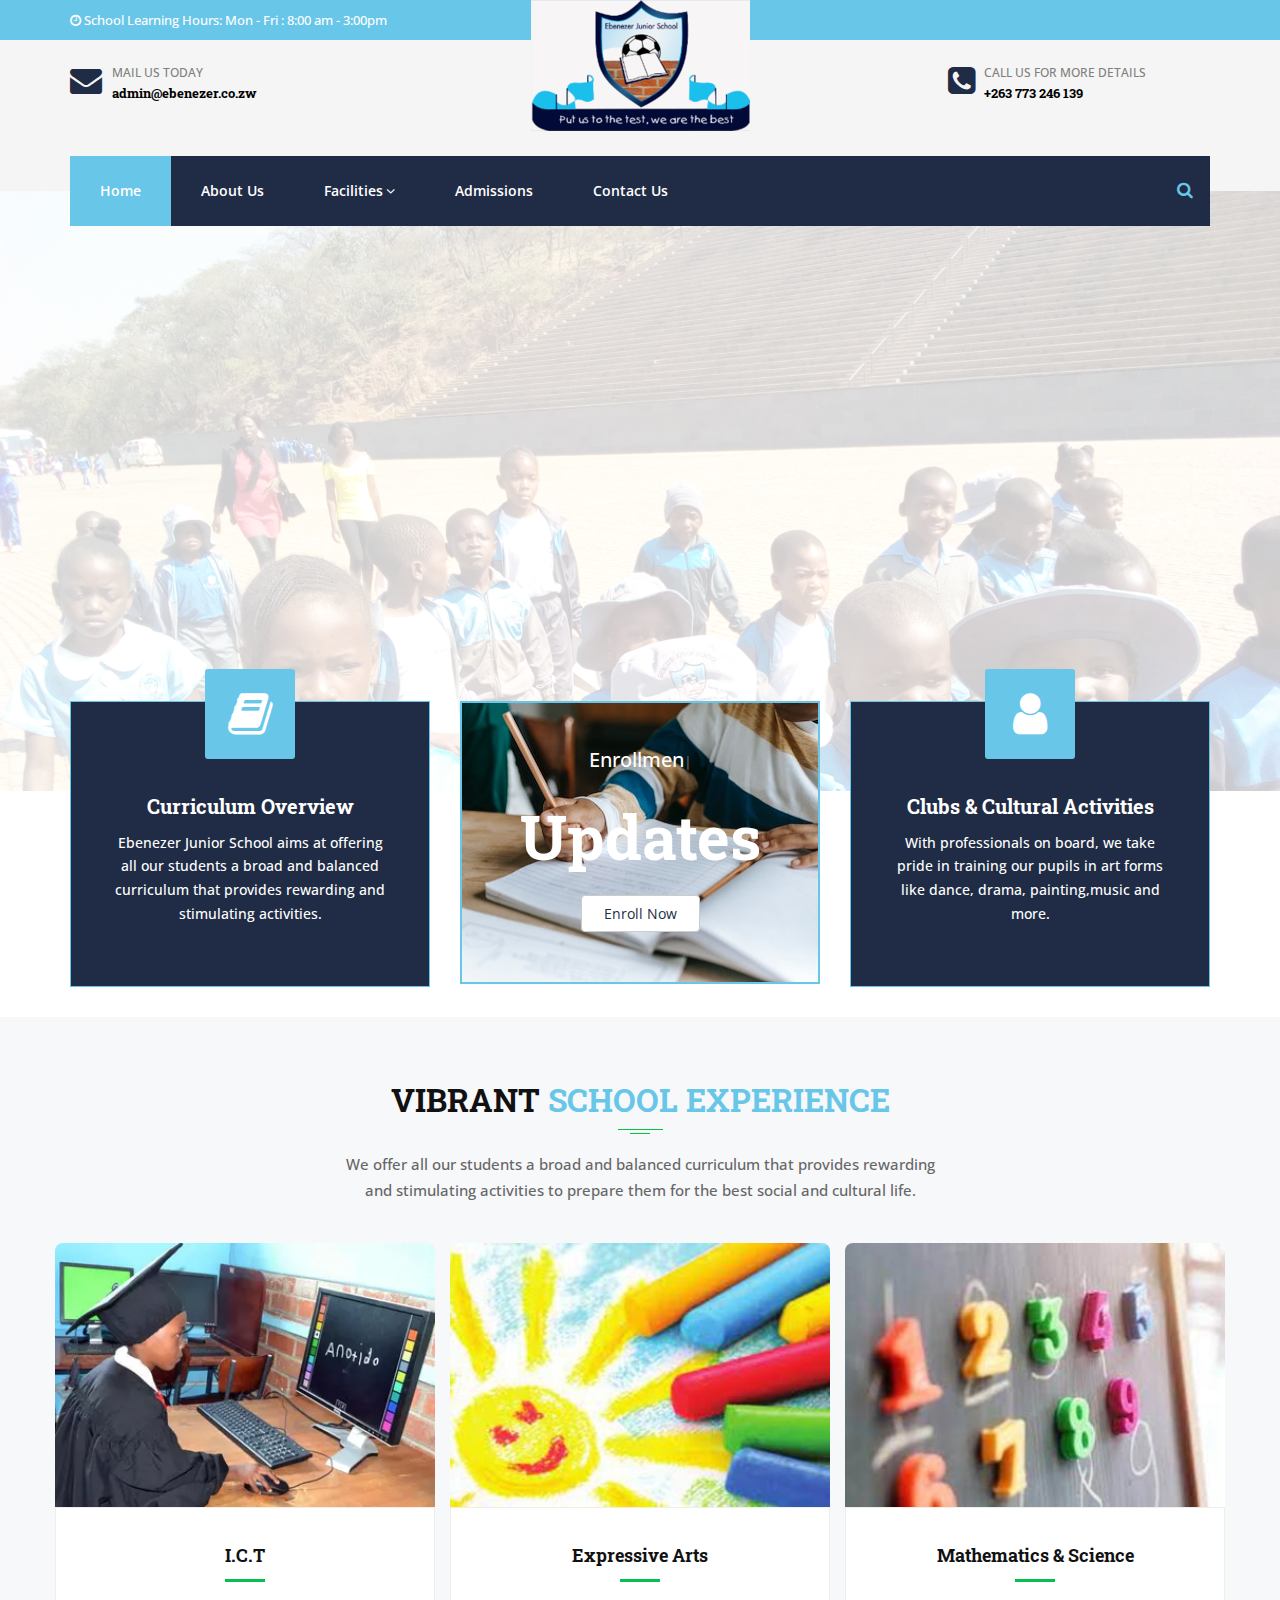
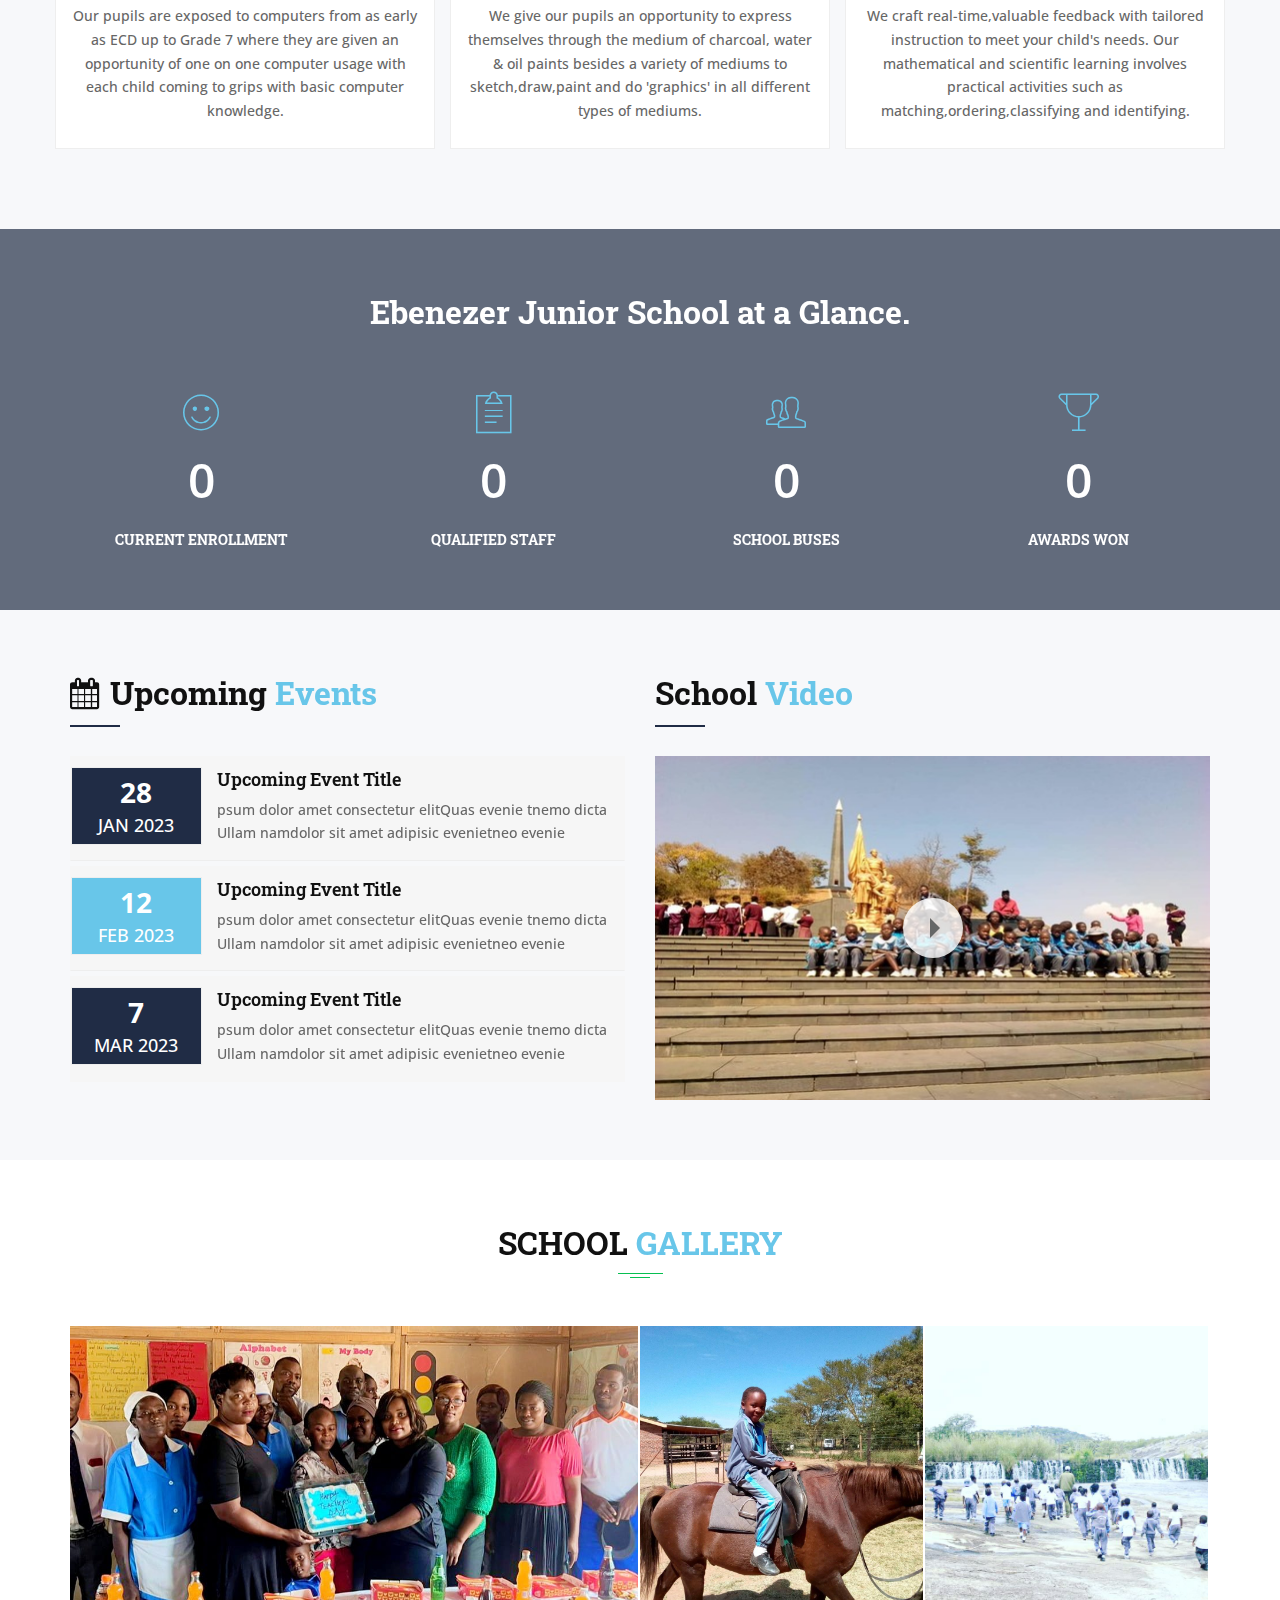
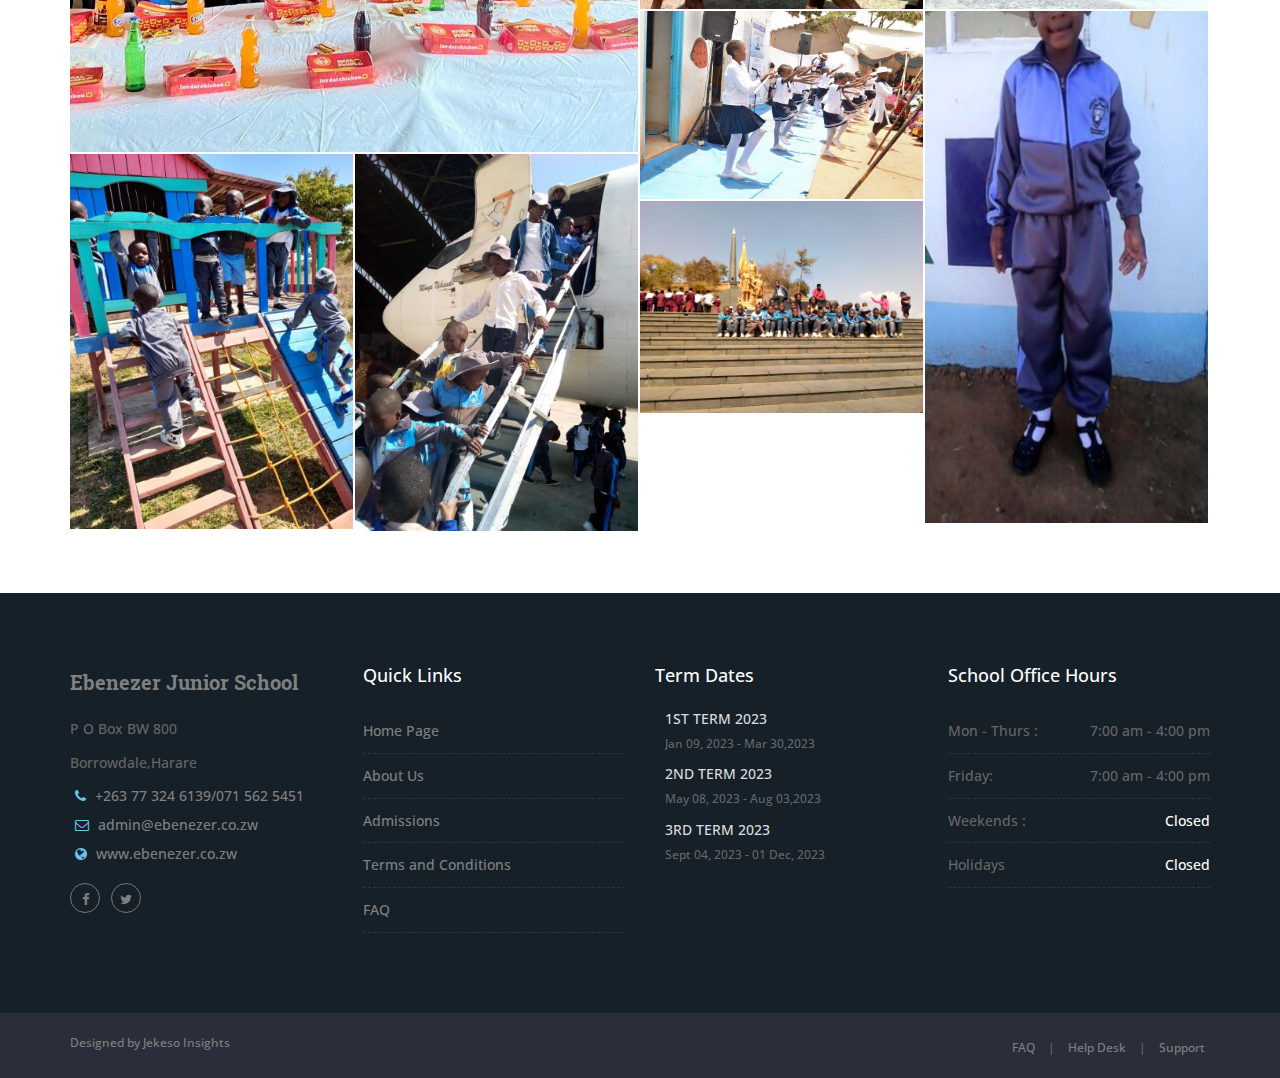
==== commit 95dc15ed: "changes" ====
--- a/index.html
+++ b/index.html
@@ -112,8 +112,8 @@
           </div>
           <div class="col-xs-12 col-sm-4 col-md-6">
             <div class="widget text-center">
-             <a class="" href="index.html"><img src="images/dfd.png" alt=""></a> 
-             <h5><a href="">Ebenezer Junior School</a></h5>
+             <a class="" href="index.html"><img src="images/eben.png" alt="" style="margin-top: -60px;"></a> 
+            <!---- <h5><a href="">Ebenezer Junior School</a></h5> -->
             </div>
           </div>
           <div class="col-xs-12 col-sm-4 col-md-3">
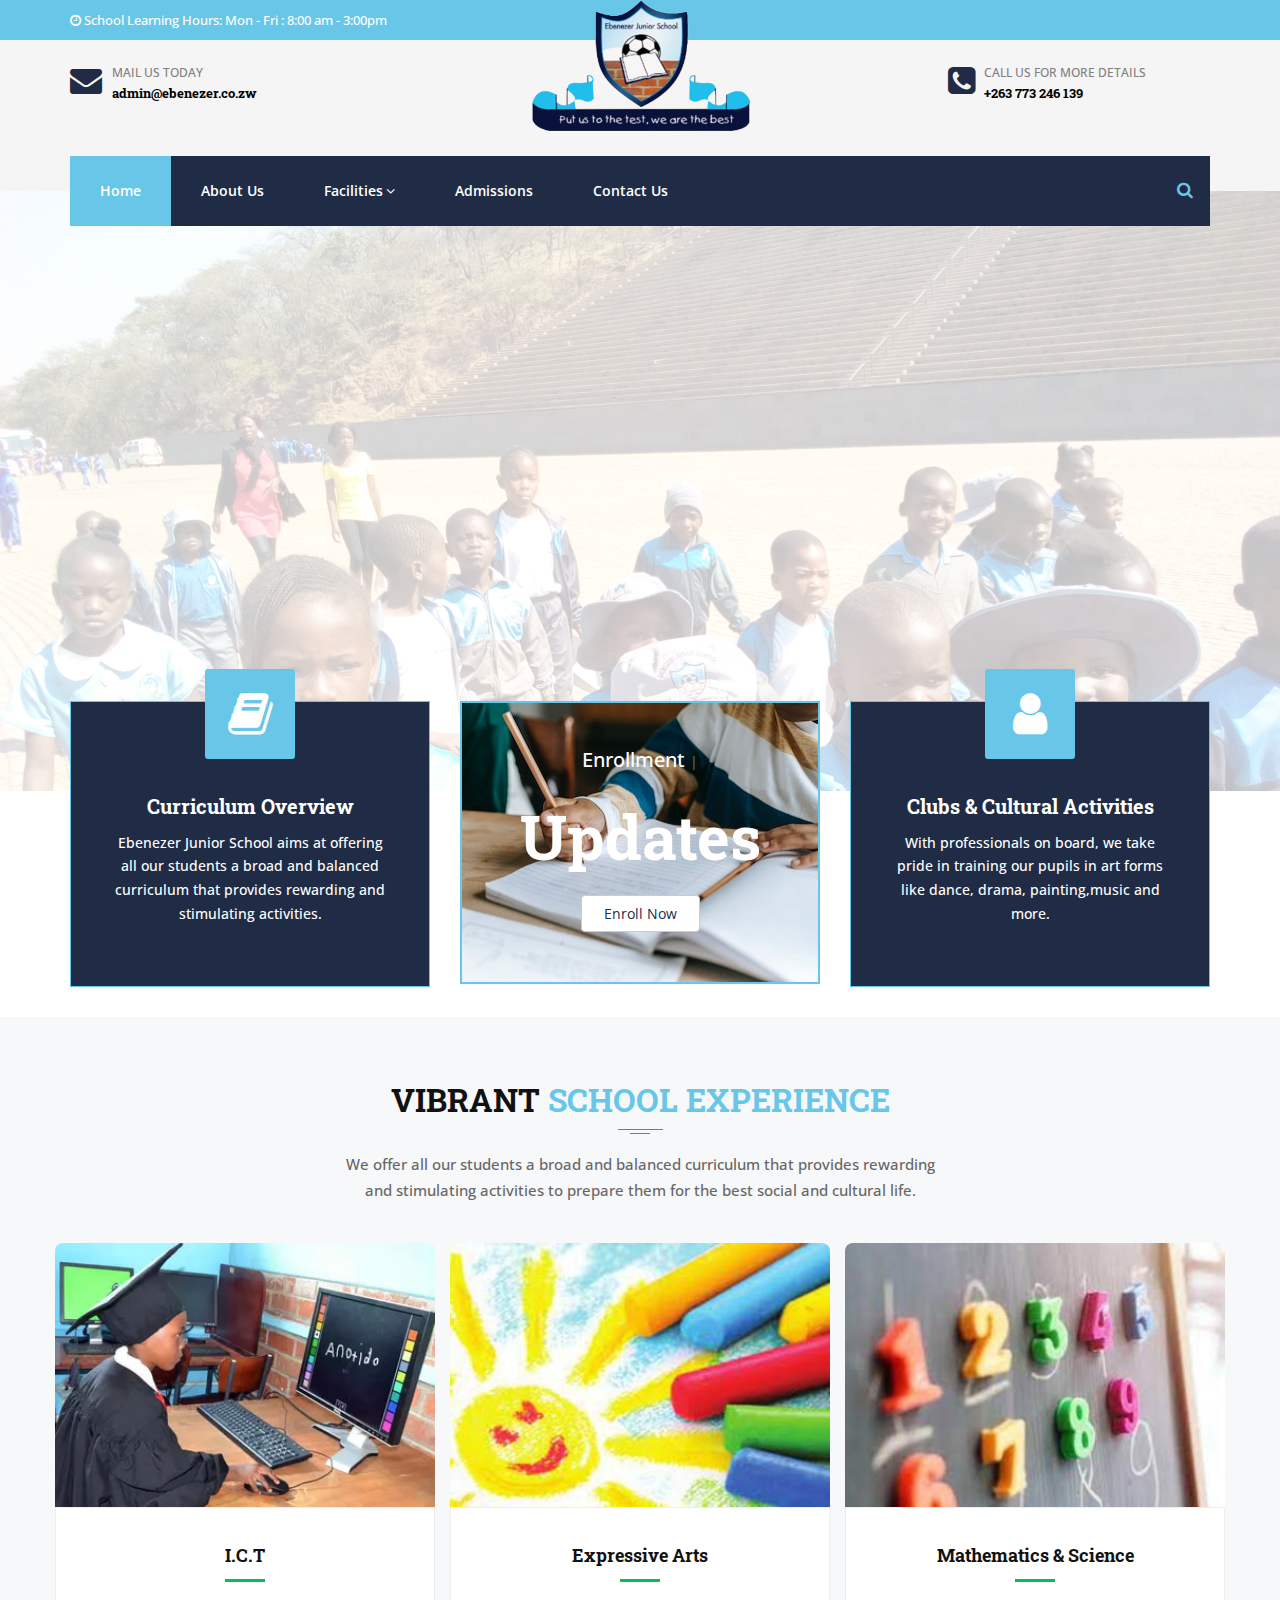
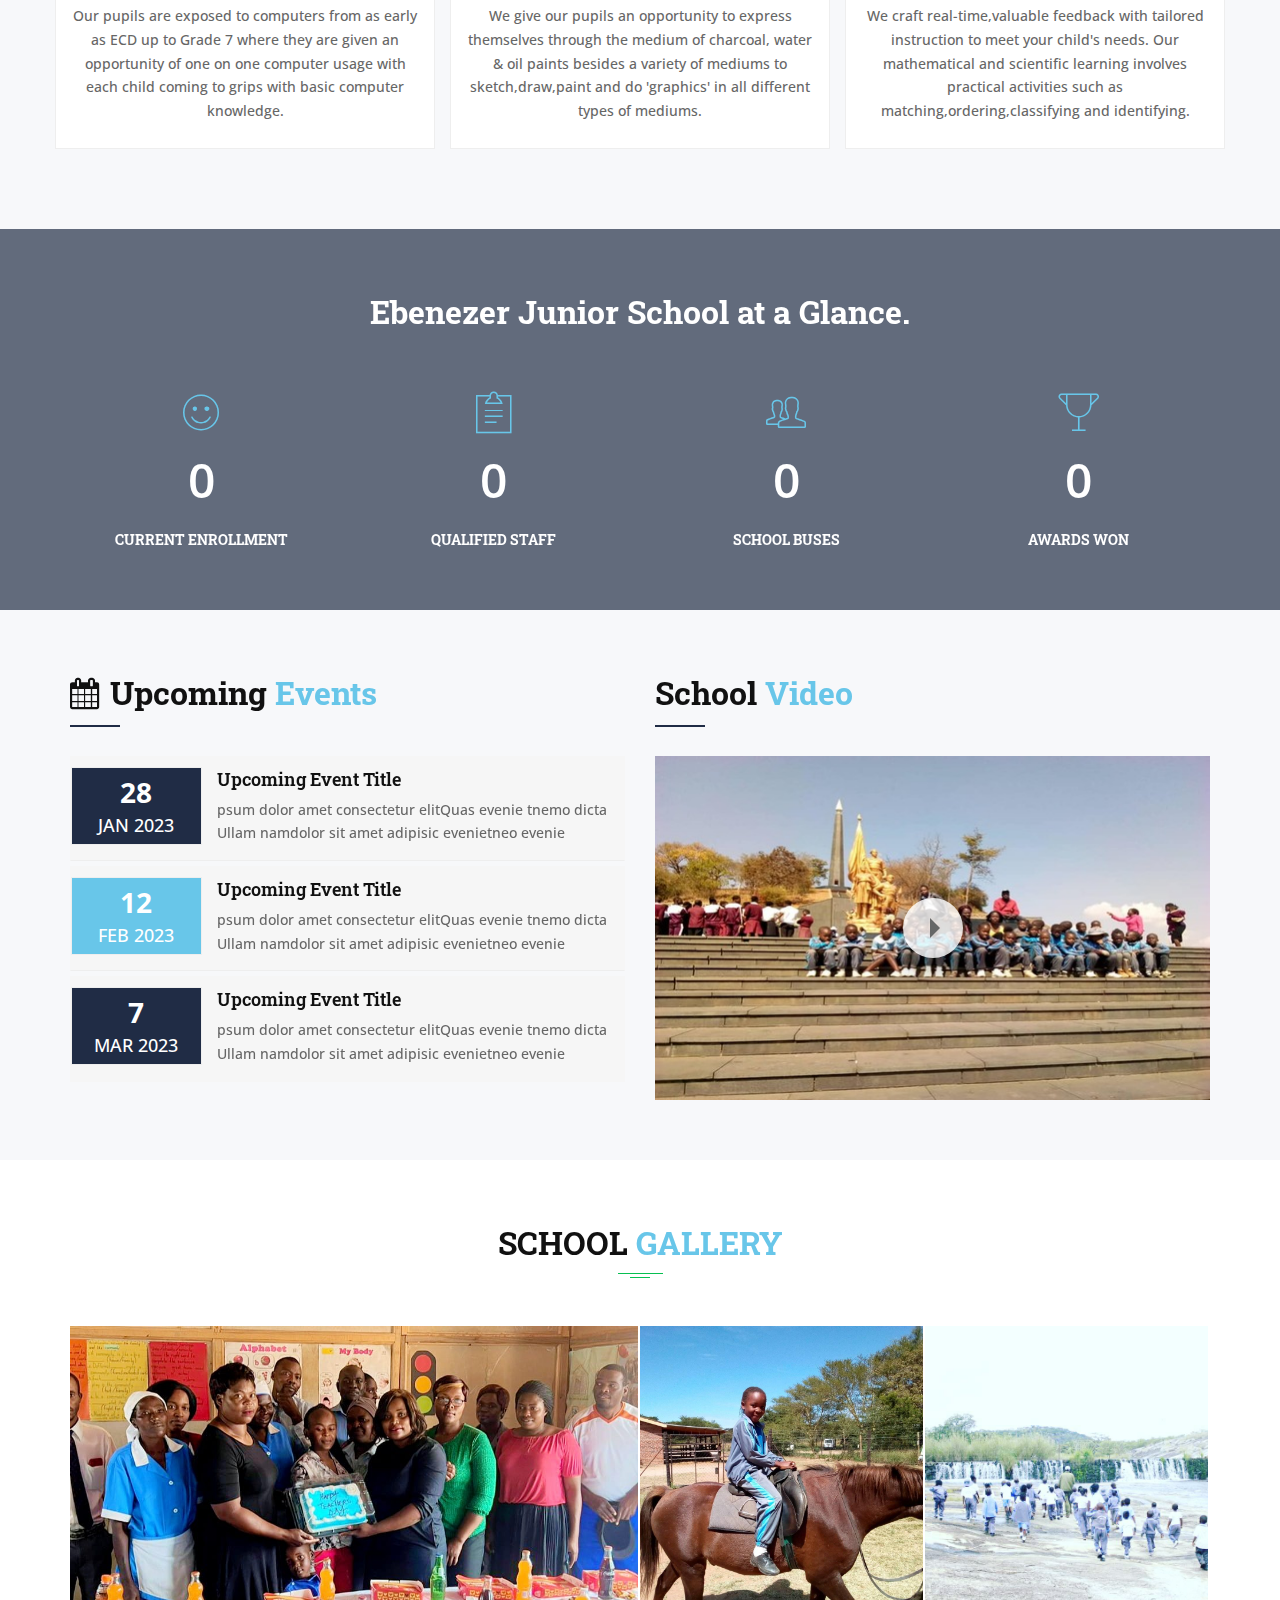
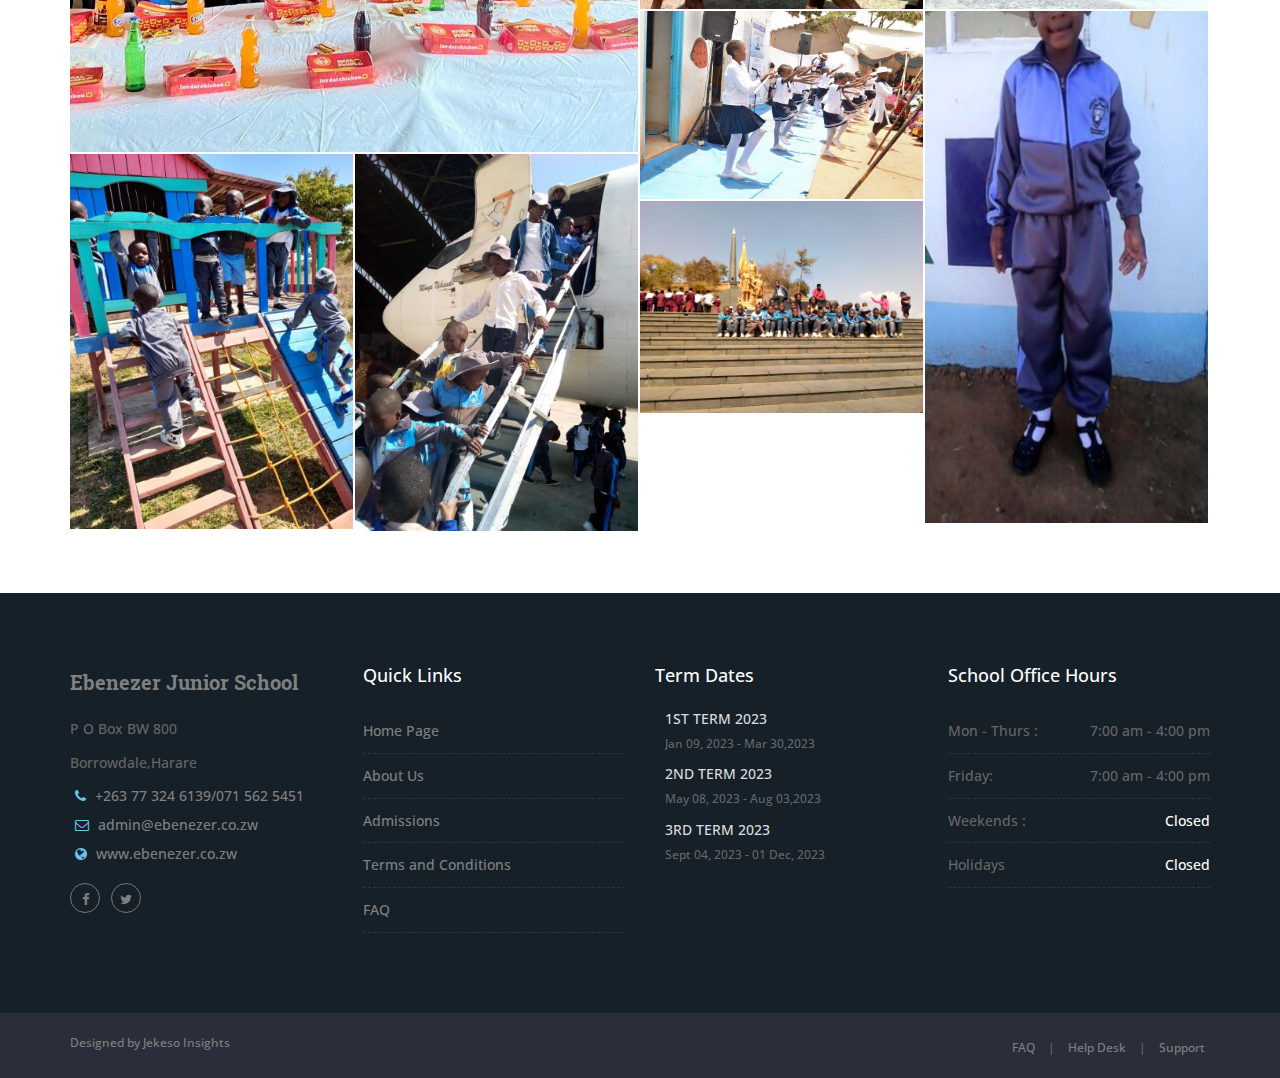
==== commit 8b4890ae: "another change" ====
--- a/index.html
+++ b/index.html
@@ -112,8 +112,8 @@
           </div>
           <div class="col-xs-12 col-sm-4 col-md-6">
             <div class="widget text-center">
-             <a class="" href="index.html"><img src="images/eben.png" alt="" style="margin-top: -60px;"></a> 
-            <!---- <h5><a href="">Ebenezer Junior School</a></h5> -->
+              <a class="" href="index.html"><img src="images/ebenezer-logo.png" alt="" style="margin-top: -60px;"></a> 
+              <!---- <h5><a href="">Ebenezer Junior School</a></h5> -->
             </div>
           </div>
           <div class="col-xs-12 col-sm-4 col-md-3">
